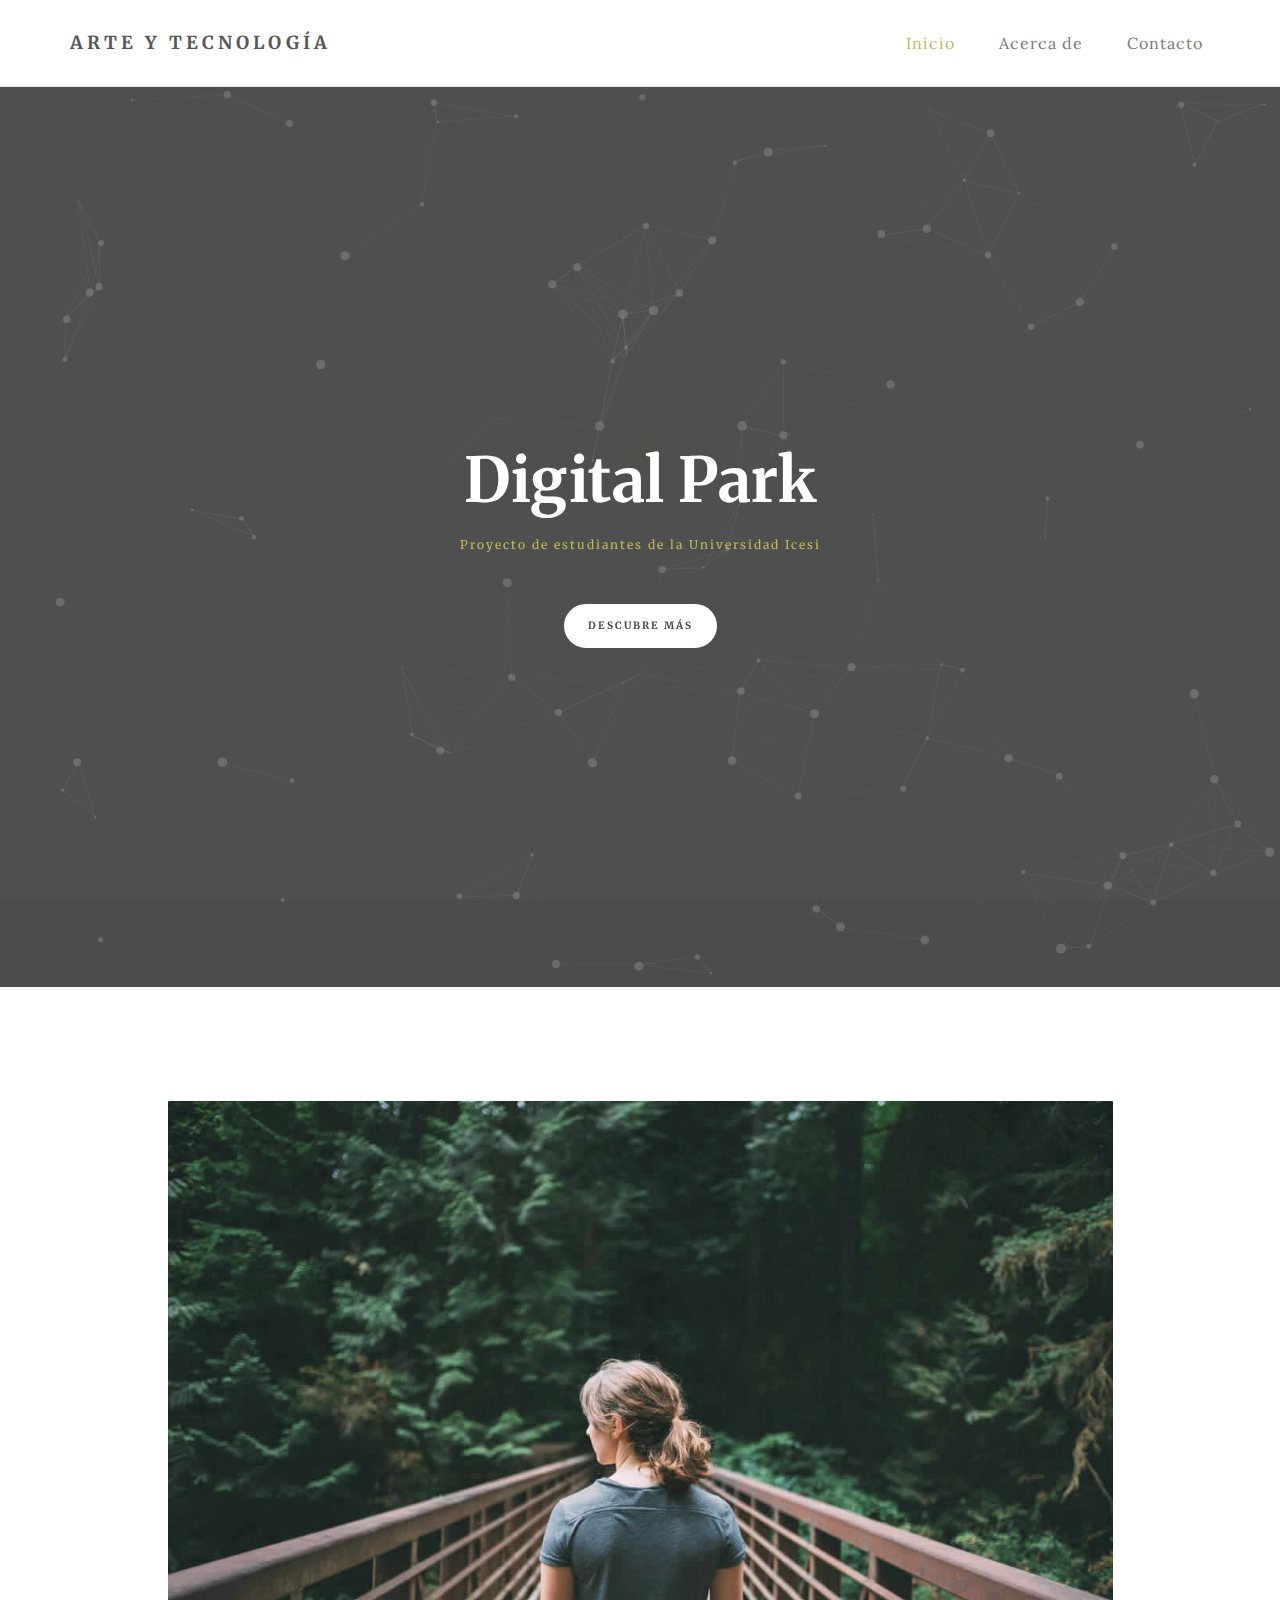
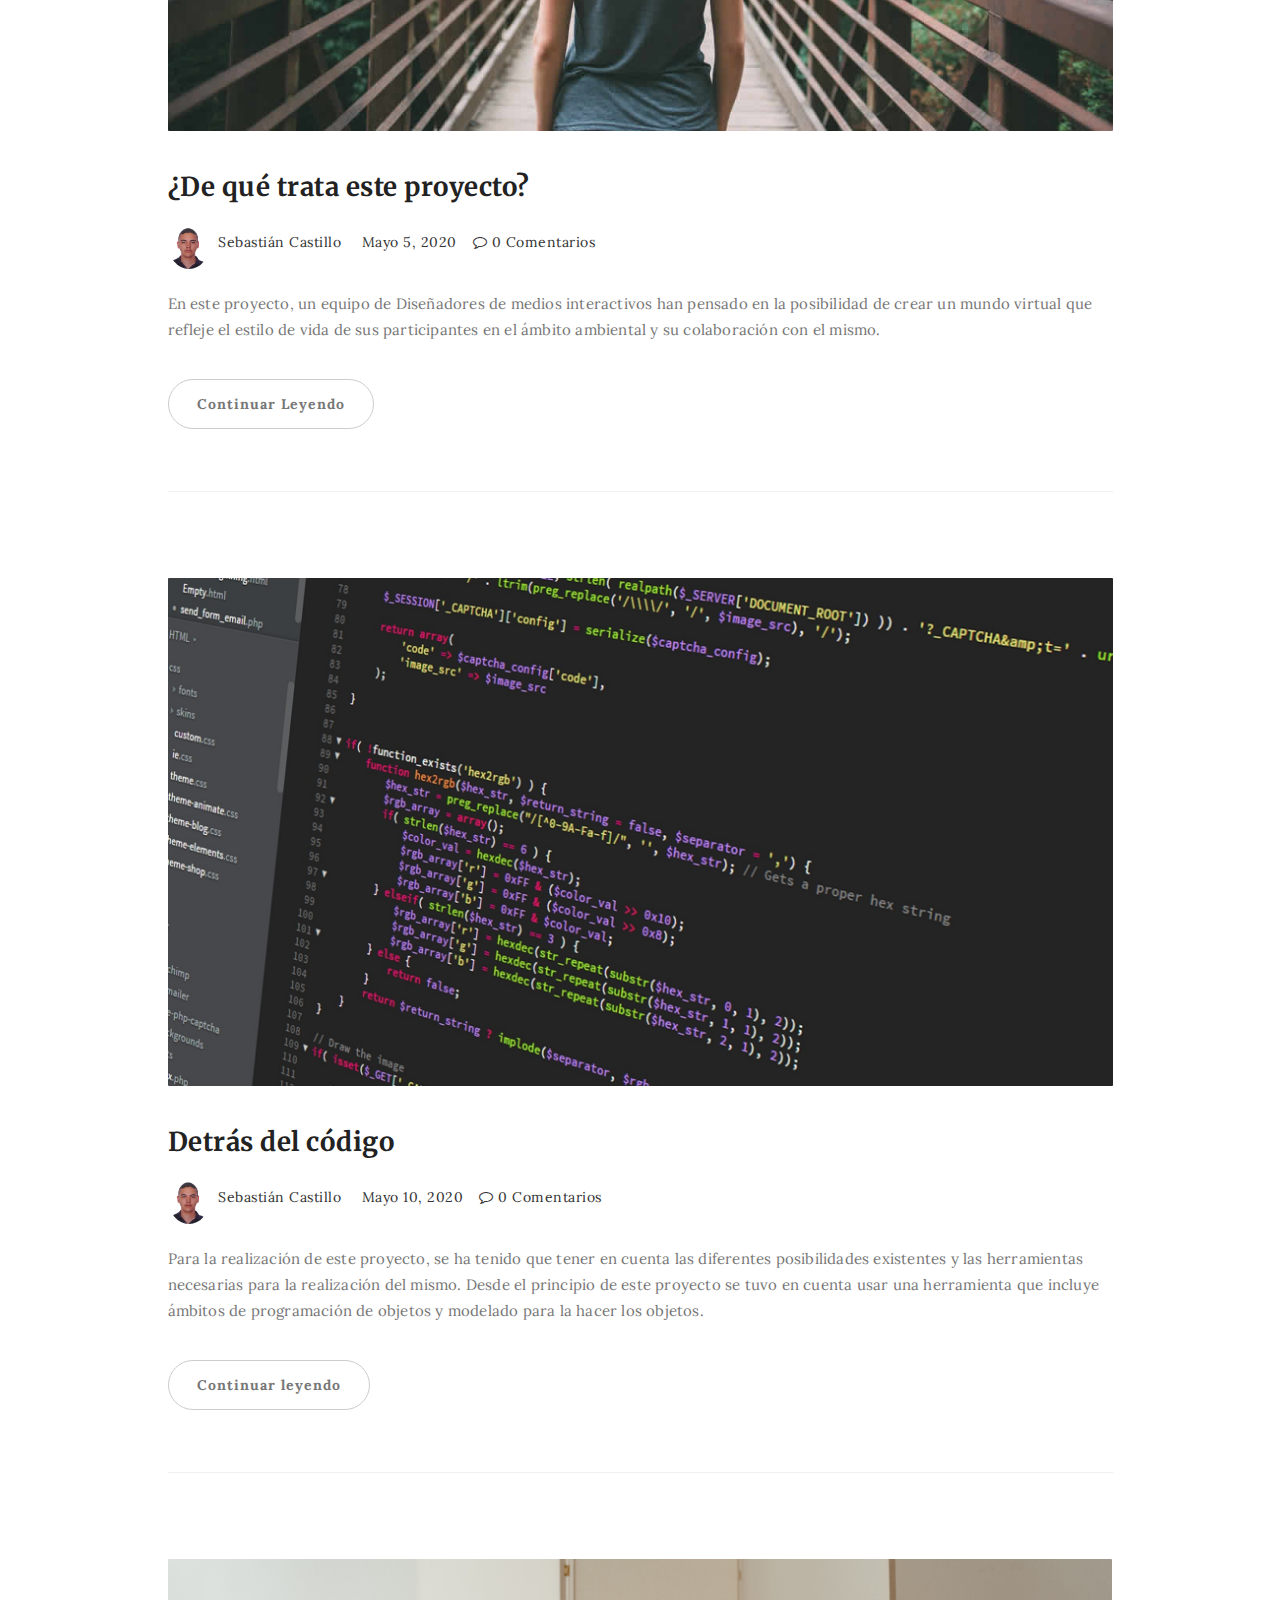
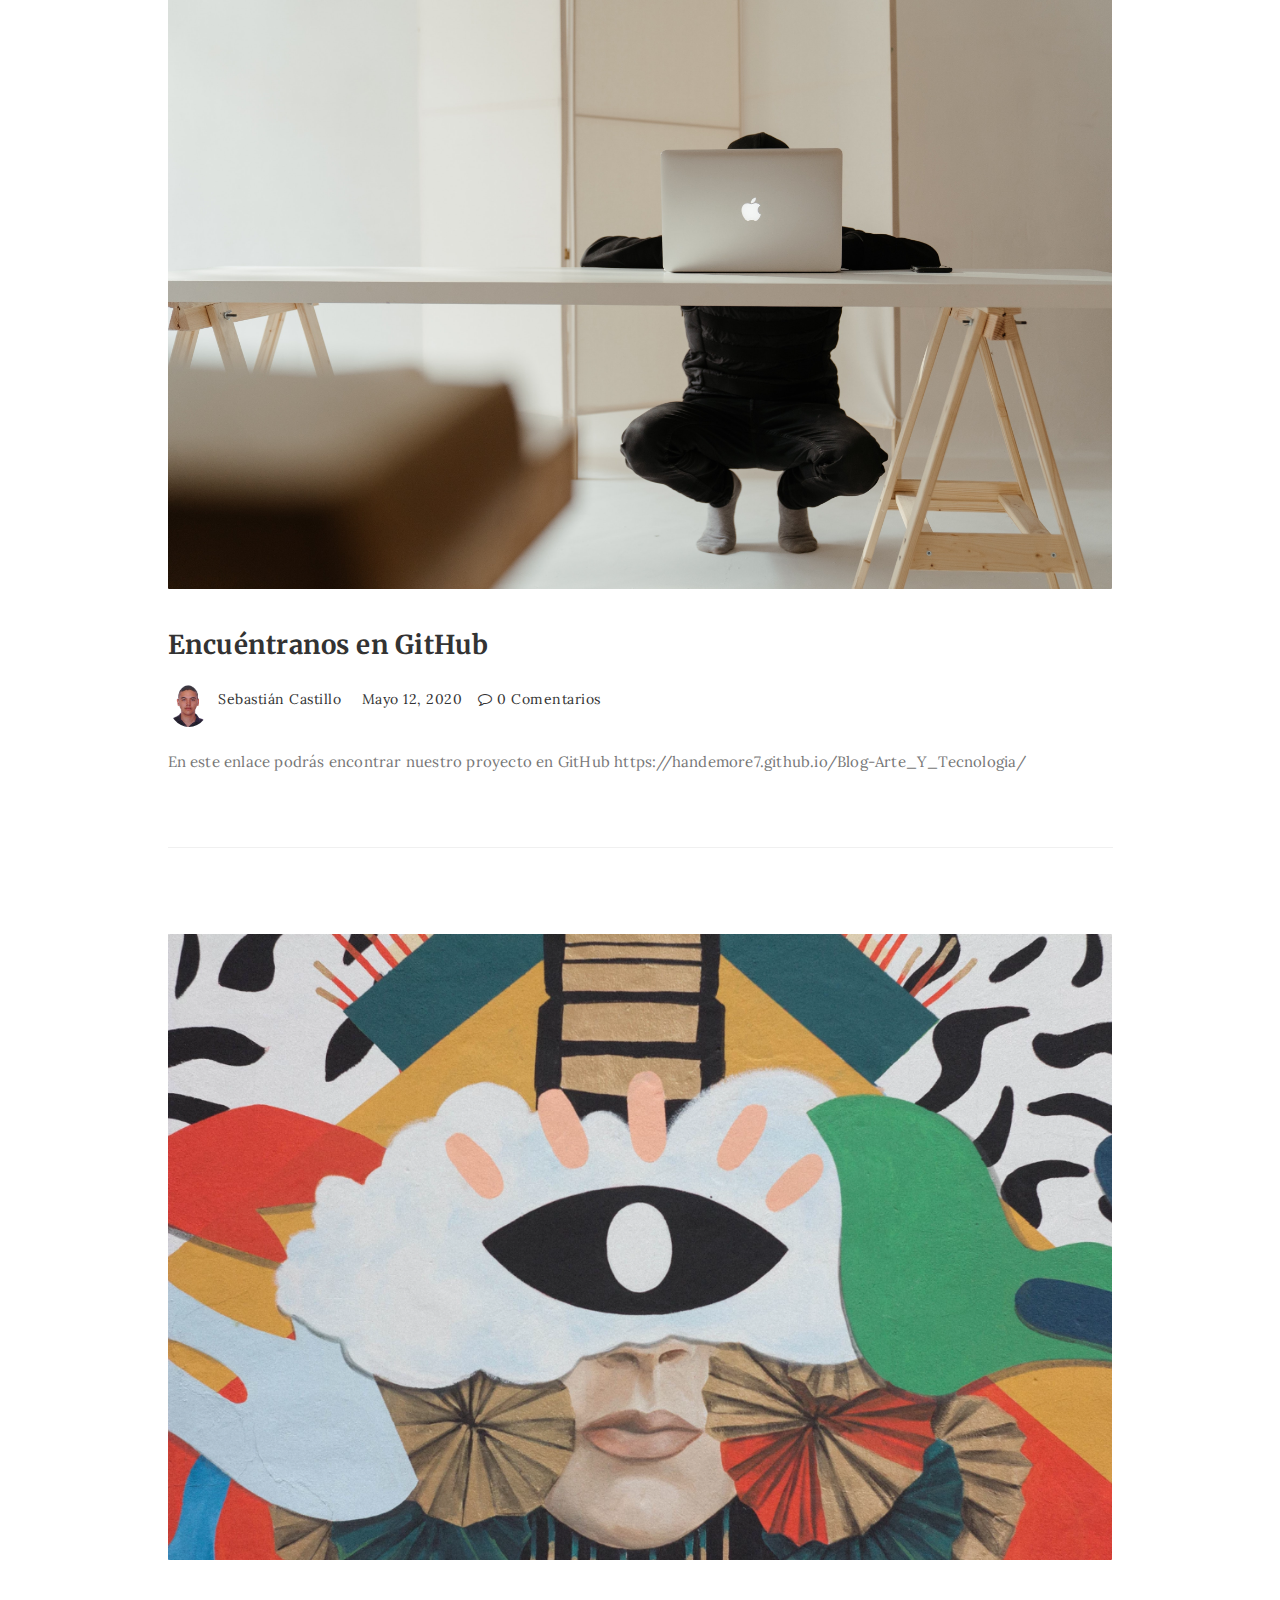
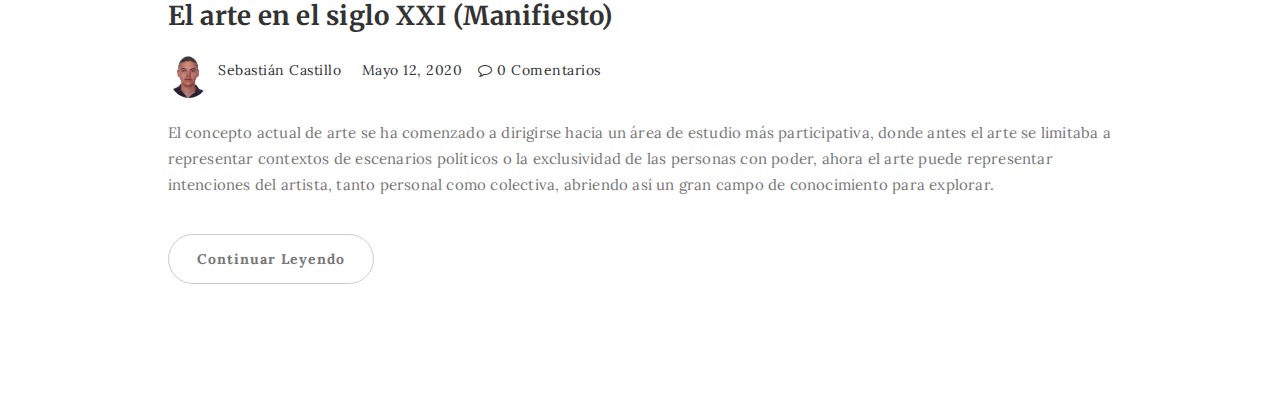
==== index.html @ d1e2b477 "blog" ====
<!DOCTYPE html>
<html lang="en">
<head>

<meta charset="UTF-8">
<meta http-equiv="X-UA-Compatible" content="IE=Edge">
<meta name="description" content="">
<meta name="keywords" content="">
<meta name="author" content="">
<meta name="viewport" content="width=device-width, initial-scale=1, maximum-scale=1">

<title>Arte y Tecnología</title>

<link rel="stylesheet" href="css/bootstrap.min.css">
<link rel="stylesheet" href="css/font-awesome.min.css">

<!-- Main css -->
<link rel="stylesheet" href="css/style.css">
<link href="https://fonts.googleapis.com/css?family=Lora|Merriweather:300,400" rel="stylesheet">

</head>
<body>

<!-- PRE LOADER -->

<div class="preloader">
     <div class="sk-spinner sk-spinner-wordpress">
          <span class="sk-inner-circle"></span>
     </div>
</div>

<!-- Navigation section  -->

<div class="navbar navbar-default navbar-static-top" role="navigation">
     <div class="container">

          <div class="navbar-header">
               <button class="navbar-toggle" data-toggle="collapse" data-target=".navbar-collapse">
                    <span class="icon icon-bar"></span>
                    <span class="icon icon-bar"></span>
                    <span class="icon icon-bar"></span>
               </button>
               <a href="index.html" class="navbar-brand">Arte y Tecnología</a>
          </div>
          <div class="collapse navbar-collapse">
               <ul class="nav navbar-nav navbar-right">
                    <li class="active"><a href="index.html">Inicio</a></li>
                    <li><a href="#">Acerca de</a></li>
                    <li><a href="#">Contacto</a></li>
               </ul>
          </div>

  </div>
</div>

<!-- Home Section -->

<section id="home" class="main-home parallax-section">
     <div class="overlay"></div>
     <div id="particles-js"></div>
     <div class="container">
          <div class="row">

               <div class="col-md-12 col-sm-12">
                    <h1>Digital Park</h1>
                    <h4>Proyecto de estudiantes de la Universidad Icesi</h4>
                    <a href="/single-post3.html" class="smoothScroll btn btn-default">Descubre más</a>
               </div>

          </div>
     </div>
</section>

<!-- Blog Section -->

<section id="blog">
     <div class="container">
          <div class="row">

               <div class="col-md-offset-1 col-md-10 col-sm-12">
                    <div class="blog-post-thumb">
                         <div class="blog-post-image">
                              <a href="single-post.html">
                                   <img src="images/blog-image1.jpg" class="img-responsive" alt="Blog Image">
                              </a>
                         </div>
                         <div class="blog-post-title">
                              <h3><a href="single-post.html">¿De qué trata este proyecto?</a></h3>
                         </div>
                         <div class="blog-post-format">
                              <span><a href="#"><img src="images/author-3.png" class="img-responsive img-circle"> Sebastián Castillo</a></span>
                              <span><i class="fa fa-date"></i> Mayo 5, 2020</span>
                              <span><a href="#"><i class="fa fa-comment-o"></i> 0 Comentarios</a></span>
                         </div>
                         <div class="blog-post-des">
                              <p>En este proyecto, un equipo de Diseñadores de medios interactivos han pensado en la posibilidad de crear un mundo virtual que refleje el estilo de vida de sus participantes en el ámbito ambiental y su colaboración con el mismo.</p>
                              <a href="single-post3.html" class="btn btn-default">Continuar Leyendo</a>
                         </div>
                    </div>

                    <div class="blog-post-thumb">
                         <div class="blog-post-image">
                              <a href="single-post.html">
                                   <img src="images/coding.jpg" class="img-responsive" alt="Blog Image">
                              </a>
                         </div>
                         <div class="blog-post-title">
                              <h3><a href="single-post2.html">Detrás del código</a></h3>
                         </div>
                         <div class="blog-post-format">
                              <span><a href="#"><img src="images/author-3.png" class="img-responsive img-circle"> Sebastián Castillo</a></span>
                              <span><i class="fa fa-date"></i> Mayo 10, 2020</span>
                              <span><a href="#"><i class="fa fa-comment-o"></i> 0 Comentarios</a></span>
                         </div>
                         <div class="blog-post-des">
                              <p>Para la realización de este proyecto, se ha tenido que tener en cuenta las diferentes posibilidades existentes y las herramientas necesarias para la realización del mismo. Desde el principio de este proyecto se tuvo en cuenta usar una herramienta que incluye ámbitos de programación de objetos y modelado para la hacer los objetos.</p>
                              <a href="single-post2.html" class="btn btn-default">Continuar leyendo</a>
                         </div>
                    </div>

                    <div class="blog-post-thumb">
                         <div class="blog-post-image">
                                   <img src="images/laptop.jpg" class="img-responsive" alt="Blog Image">
                         </div>
                         <div class="blog-post-title">
                              <h3>Encuéntranos en GitHub</h3>
                         </div>
                         <div class="blog-post-format">
                              <span><a href="#"><img src="images/author-3.png" class="img-responsive img-circle"> Sebastián Castillo</a></span>
                              <span><i class="fa fa-date"></i> Mayo 12, 2020</span>
                              <span><a href="#"><i class="fa fa-comment-o"></i> 0 Comentarios</a></span>
                         </div>
                         <div class="blog-post-des">
                              <p>En este enlace podrás encontrar nuestro proyecto en GitHub https://handemore7.github.io/Blog-Arte_Y_Tecnologia/</p>
                         </div>
                    </div>

                    <div class="blog-post-thumb">
                         <div class="blog-post-image">
                                   <img src="images/blogimg.png" class="img-responsive" alt="Blog Image">
                         </div>
                         <div class="blog-post-title">
                              <h3>El arte en el siglo XXI (Manifiesto)</h3>
                         </div>
                         <div class="blog-post-format">
                              <span><a href="#"><img src="images/author-3.png" class="img-responsive img-circle"> Sebastián Castillo</a></span>
                              <span><i class="fa fa-date"></i> Mayo 12, 2020</span>
                              <span><a href="#"><i class="fa fa-comment-o"></i> 0 Comentarios</a></span>
                         </div>
                         <div class="blog-post-des">
                              <p>El concepto actual de arte se ha comenzado a dirigirse hacia un área de estudio más participativa, donde antes el arte se limitaba a representar contextos de escenarios políticos o la exclusividad de las personas con poder, ahora el arte puede representar intenciones del artista, tanto personal como colectiva, abriendo así un gran campo de conocimiento para explorar.</p>
                              <a href="single-post3.html" class="btn btn-default">Continuar Leyendo</a>
                         </div>
                    </div>
               </div>

          </div>
     </div>
</section>

<!-- Footer Section -->

<!-- Back top -->
<a href="#back-top" class="go-top"><i class="fa fa-angle-up"></i></a>

<!-- SCRIPTS -->

<script src="js/jquery.js"></script>
<script src="js/bootstrap.min.js"></script>
<script src="js/particles.min.js"></script>
<script src="js/app.js"></script>
<script src="js/jquery.parallax.js"></script>
<script src="js/smoothscroll.js"></script>
<script src="js/custom.js"></script>

</body>
</html>
---- css/style.css ----
/*

Template 2085 Neuron

http://www.tooplate.com/view/2085-neuron

*/

body {
		background: #ffffff;
    font-family: 'Lora', serif;
    font-style: normal;
		font-weight: 300;
    overflow-x: hidden;
}


/*---------------------------------------
    Typorgraphy              
-----------------------------------------*/

h1,h2,h3,h4,h5,h6 {
  font-family: 'Merriweather', serif;
  font-style: normal;
  font-weight: bold;
  letter-spacing: 0.5px;
}

h1 {
    font-size: 62px;
    padding-bottom: 14px;
    margin-bottom: 0px;
}

h2 {
  font-size: 32px;
}

h2,h3 {
  padding-bottom: 6px;
}

h3 {
  font-size: 26px;
}

h4 {
  color: #666;
  font-size: 12px;
  font-weight: normal;
  letter-spacing: 2px;
}

p {
    color: #777;
    font-size: 15px;
    font-weight: 300;
    line-height: 26px;
    letter-spacing: 0.2px;
}

.btn-success:focus {
  background-color: #000;
  border-color: transparent;
}


/*---------------------------------------
    General               
-----------------------------------------*/

html{
  -webkit-font-smoothing: antialiased;
}

a {
  color: #4d638c;
  -webkit-transition: 0.5s;
  -o-transition: 0.5s;
  transition: 0.5s;
  text-decoration: none !important;
}
a:hover, a:active, a:focus {
  color: #4d638c;
  outline: none;
}

* {
  -webkit-box-sizing: border-box;
  -moz-box-sizing: border-box;
  box-sizing: border-box;
}

*:before,
*:after {
  -webkit-box-sizing: border-box;
  -moz-box-sizing: border-box;
  box-sizing: border-box;
}

#about, 
#gallery,
#contact,
#blog, 
#blog-single-post {
  padding-top: 60px;
  padding-bottom: 80px;
}

.main-about,
.main-single-post,
.main-gallery,
.main-contact {
  height: 65vh;
}

.overlay {
  background: rgba(0,0,0,0.7 );
  width: 100%;
  height: 100vh;
  position: absolute;
  top: 0;
  left: 0;
  right: 0;
  bottom: 0;
}

.parallax-section {
  background-attachment: fixed !important;
  background-size: cover !important;
  overflow: hidden;
}


/*---------------------------------------
    Preloader section              
-----------------------------------------*/

.preloader {
  position: fixed;
  top: 0;
  left: 0;
  width: 100%;
  height: 100%;
  z-index: 99999;
  display: flex;
  flex-flow: row nowrap;
  justify-content: center;
  align-items: center;
  background: none repeat scroll 0 0 #ffffff;
}

.sk-spinner-wordpress.sk-spinner {
  background-color: #bfba55;
  width: 40px;
  height: 40px;
  border-radius: 40px;
  position: relative;
  -webkit-animation: sk-innerCircle 1s linear infinite;
  animation: sk-innerCircle 1s linear infinite; 
}

.sk-spinner-wordpress .sk-inner-circle {
  display: block;
  background-color: #ffffff;
  width: 16px;
  height: 16px;
  position: absolute;
  border-radius: 8px;
  top: 5px;
  left: 5px; 
}

@-webkit-keyframes sk-innerCircle {
  0% {
    -webkit-transform: rotate(0);
            transform: rotate(0); }

  100% {
    -webkit-transform: rotate(360deg);
            transform: rotate(360deg); } }

@keyframes sk-innerCircle {
  0% {
    -webkit-transform: rotate(0);
            transform: rotate(0); }

  100% {
    -webkit-transform: rotate(360deg);
            transform: rotate(360deg); } }



/*---------------------------------------
    Main Navigation             
-----------------------------------------*/

.navbar-default {
    background: #ffffff;
    margin: 0 !important;
    padding: 18px 0;
}

.navbar-default .navbar-brand {
  color: #555;
  font-family: 'Merriweather', serif;
  font-weight: bold;
  text-transform: uppercase;
  letter-spacing: 4px;
  margin: 0;
}

.navbar-default .navbar-nav li a {
    color: #777;
    font-size: 16px;
    letter-spacing: 1px;
    -webkit-transition: all 0.4s ease-in-out;
    transition: all 0.4s ease-in-out;
    padding-right: 22px;
    padding-left: 22px;
}

.navbar-default .navbar-nav > li a:hover {
    color: #bfba55 !important;
}

.navbar-default .navbar-nav > li > a:hover,
.navbar-default .navbar-nav > li > a:focus {
    color: #606066;
    background-color: transparent;
}

.navbar-default .navbar-nav li a:hover,
 .navbar-default .navbar-nav .active > a {
    color: #bfba55;
  }

.navbar-default .navbar-nav > .active > a,
.navbar-default .navbar-nav > .active > a:hover,
.navbar-default .navbar-nav > .active > a:focus {
    color: #bfba55;
    background-color: transparent;
}

.navbar-default .navbar-toggle {
     border: none;
     padding-top: 10px;
  }

.navbar-default .navbar-toggle .icon-bar {
    background: #bfba55;
    border-color: transparent;
  }

.navbar-default .navbar-toggle:hover,
.navbar-default .navbar-toggle:focus { 
  background-color: transparent;
}



/*---------------------------------------
    Home section              
-----------------------------------------*/

#home {
    background-size: cover;
    background-position: center center;
    color: #ffffff;
    display: -webkit-box;
    display: -webkit-flex;
     display: -ms-flexbox;
    display: flex;
    -webkit-box-align: center;
    -webkit-align-items: center;
    -ms-flex-align: center;
     align-items: center;
    position: relative;
    text-align: center;
}

.main-home {
  background: url('../images/home-bg.jpg') no-repeat;
  height: 100vh;
}

.main-about {
  background: url('../images/about-bg.jpg') no-repeat;
}

.main-single-post {
  background: url('../images/blogimg.png') no-repeat;
}

.main-gallery {
  background: url('../images/gallery-bg.jpg') no-repeat;
}

.main-contact {
  background: url('../images/contact-bg.jpg') no-repeat;
}

#particles-js {
  position: absolute;
  width: 100%;
  height: 100vh;
  top: 0;
  left: 0;
}

#home h4 {
  color: #bfba55;
}

#home .btn {
  background: #ffffff;
  border: 2px solid #ffffff;
  border-radius: 100px;
  color: #444;
  font-family: 'Merriweather', serif;
  font-size: 10px;
  font-weight: bold;
  letter-spacing: 2px;
  text-transform: uppercase;
  padding: 13px 22px;
  margin-top: 42px;
  transition: all 0.4s ease-in-out;
}

#home .btn:hover {
  background: transparent;
  border-color: #ffffff;
  color: #ffffff;
}



/*---------------------------------------
   About section              
-----------------------------------------*/

#about .col-md-6 {
  padding-top: 22px;
  padding-bottom: 32px;
}

#about .col-md-6 img {
  padding: 22px 0px 22px 22px;
}

#about .col-md-4 {
  padding-bottom: 32px;
}

#about .col-md-4 img {
  padding-top: 12px;
}



/*---------------------------------------
   Gallery section              
-----------------------------------------*/

#gallery span {
  display: block;
  padding-bottom: 32px;
}

#gallery .col-md-6 {
  padding-left: 0px;
  padding-right: 0px;
}

#gallery .gallery-thumb {
  background-color: #ffffff;
  box-shadow: 0px 1px 2px 0px rgba(90, 91, 95, 0.15);
  cursor: pointer;
  display: block;
  position: relative;
  top: 0px;
  transition: all 0.4s ease-in-out;
}

#gallery .gallery-thumb:hover {
  box-shadow: 0px 16px 22px 0px rgba(90, 91, 95, 0.3);
  top: -5px;
}

#gallery .gallery-thumb img {
  width: 100%;
}

#gallery .col-md-12 p {
  padding-top: 22px;
  text-align: center;
}



/*---------------------------------------
   Contact section              
-----------------------------------------*/

#contact .col-md-4 {
  padding-left: 0px;
}

#contact .col-md-12 {
  padding-left: 0;
}

#contact form {
  padding-top: 32px;
}

#contact .form-control {
  border: 2px solid #f0f0f0;
  box-shadow: none;
  margin-top: 10px;
  margin-bottom: 10px;
  transition: all 0.4s ease-in-out;
}

#contact .form-control:hover {
  border-color: #555;
}

#contact input {
  height: 50px;
}

#contact input[type="submit"] {
  background: #bfba55;
  border-radius: 100px;
  border: none;
  color: #ffffff;
  font-weight: bold;
  transition: all 0.4s ease-in-out;
}

#contact input[type="submit"]:hover {
  background: #333;
}



/*---------------------------------------
   Blog section              
-----------------------------------------*/

.blog-post-thumb {
  border-bottom: 1px solid #f0f0f0;
  padding-top: 32px;
  padding-bottom: 62px;
  margin-bottom: 32px;
}

.blog-post-thumb:last-child {
  border-bottom: 0px;
  padding-bottom: 32px;
  margin-bottom: 0px;
}

.blog-post-image,
.blog-post-video {
  padding-top: 22px;
  padding-bottom: 22px;
  width: 100%;
}

#about img,
.blog-post-image img {
  border-radius: 1px;
}

.blog-post-title a {
  color: #222;
}

.blog-post-title a:hover {
  color: #bfba55;
}

.blog-post-format {
  padding-bottom: 22px;
}

.blog-post-format span {
  letter-spacing: 0.5px;
  padding-right: 12px;
}

.blog-post-format span a {
  color: #333;
}

.blog-post-format span img {
  display: inline-block;
  width: 42px;
  margin-right: 4px;
}

.blog-post-des blockquote {
  margin: 22px;
}

.blog-post-des .btn {
  border-radius: 100px;
  color: #777;
  font-weight: bold;
  letter-spacing: 1px;
  padding: 14px 28px;
  margin-top: 26px;
  transition: all 0.4s ease-in-out;
}

.blog-post-des .btn:hover {
  background: #bfba55;
  border-color: transparent;
  color: #ffffff;
}

.blog-author {
  border-top: 1px solid #f0f0f0;
  border-bottom: 1px solid #f0f0f0;
  padding-top: 32px;
  padding-bottom: 32px;
  margin-top: 42px;
  margin-bottom: 42px;
}

.blog-author .media img {
  display: inline-block;
  width: 90px;
  margin-right: 12px;
}

.blog-author .media a,
.blog-comment .media h3 {
  color: #444;
  font-size: 18px;
  letter-spacing: 1px;
}

.blog-comment {
  border-bottom: 1px solid #f0f0f0;
  padding-bottom: 32px;
  margin-bottom: 42px;
}

.blog-comment .media:nth-child(2) {
  padding-top: 22px;
}

.blog-comment .media img {
  width: 82px;
  margin-right: 12px;
}

.blog-comment .media h3 {
  display: inline-block;
  padding-right: 14px;
}


.blog-comment-form h3 {
  padding-bottom: 18px;
}

#about .col-md-6, #about .col-md-4,
.blog-comment-form .col-md-4 {
  padding-left: 0px;
}

.blog-comment-form .form-control {
  box-shadow: none;
  border: 2px solid #f0f0f0;
  margin-top: 10px;
  margin-bottom: 10px;
  transition: all 0.4s ease-in-out;
}

.blog-comment-form .form-control:hover {
  border-color: #555;
}

.blog-comment-form input {
  height: 45px;
}

.blog-comment-form input[type="submit"] {
  background: #bfba55;
  border-radius: 100px;
  border: none;
  color: #ffffff;
  font-weight: bold;
  transition: all 0.4s ease-in-out;
}

.blog-comment-form input[type="submit"]:hover {
  background: #333;
  border-color: transparent;
  color: #ffffff;
}



/*---------------------------------------
   Blog Single Post section              
-----------------------------------------*/

#blog-single-post .blog-single-post-image {
  padding-top: 22px;
}

#blog-single-post .blog-single-post-image .col-md-4 {
  padding-left: 0px;
  padding-right: 0px;
  padding-bottom: 22px;
}

#blog-single-post .blog-single-post-image img {
  border-radius: 1px;
  padding-right: 12px;
}

#blog-single-post .blog-post-des h3 {
  padding-top: 16px;
}



/*---------------------------------------
   Footer section              
-----------------------------------------*/

footer {
    background: #000;
    color: #ffffff;
    padding: 80px 0px;
    position: relative;
}

footer .col-md-4 .fa {
  color: #ffffff;
  padding-right: 8px;
}

footer hr {
  border-color: #121212;
  margin-top: 62px;
  margin-bottom: 42px;
}

footer .footer-copyright {
  padding-top: 12px;
}



/* Back top */
.go-top {
  background-color: #ffffff;
  box-shadow: 1px 1.732px 12px 0px rgba( 0, 0, 0, .14 ), 1px 1.732px 3px 0px rgba( 0, 0, 0, .12 );
  transition : all 1s ease;
  bottom: 2em;
  right: 2em;
  color: #333;
  font-size: 24px;
  display: none;
  position: fixed;
  text-decoration: none;
  width: 40px;
  height: 40px;
  line-height: 38px;
  text-align: center;
  border-radius: 100%;
}

.go-top:hover {
    background: #bfba55;
    color: #ffffff;
}



/*---------------------------------------
   Social icon             
-----------------------------------------*/

.social-icon {
    position: relative;
    padding: 0;
    margin: 0;
    text-align: center;
}

.social-icon li {
    display: inline-block;
    list-style: none;
}

.social-icon li a {
    border: 2px solid #292929;
    color: #292929;
    border-radius: 100px;
    cursor: pointer;
    font-size: 16px;
    text-decoration: none;
    transition: all 0.4s ease-in-out;
    width: 50px;
    height: 50px;
    line-height: 50px;
    text-align: center;
    vertical-align: middle;
    position: relative;
    margin: 22px 12px 10px 12px;
}

.social-icon li a:hover {
    border-color: #bfba55;
    color: #bfba55;
    transform: scale(1.1);
}



/*---------------------------------------
   Mobile Responsive         
-----------------------------------------*/

@media (max-width: 980px) {

  .main-about,
  .main-single-post,  
  .main-gallery,
  .main-contact {
    height: 35vh;
  }

}


@media (max-width: 768px) {

  h1 {
    font-size: 52px;
  }

  h2 {
    font-size: 26px;
  }

  #about .col-md-6 img {
    padding-left: 0px;
  }

  #blog-single-post .blog-single-post-image img {
    padding-bottom: 22px;
  }

  footer .col-md-4 {
    padding-top: 22px;
  }

}


@media (max-width: 650px) {

  h1 {
    font-size: 42px;
  }

  #about, #gallery,
  #contact,
  #blog, #blog-single-post {
    padding-top: 60px;
    padding-bottom: 60px;
  }

}
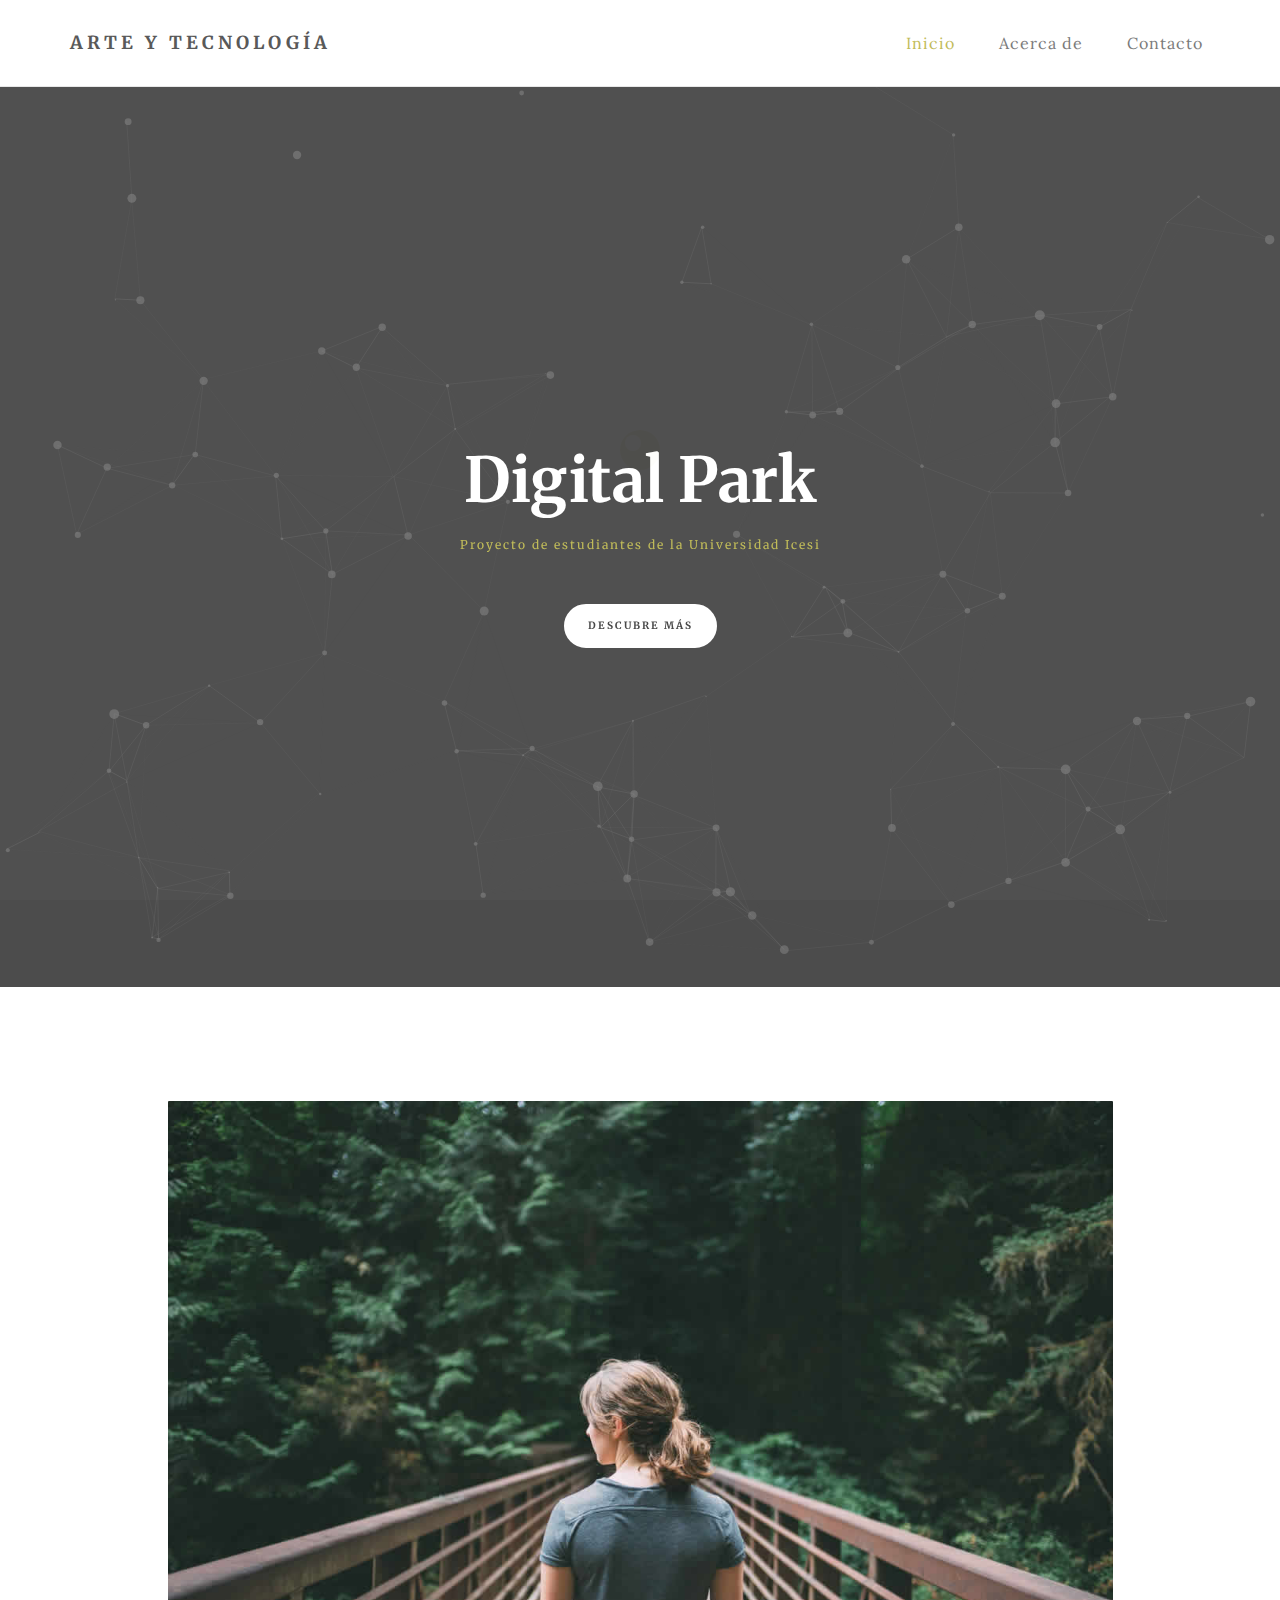
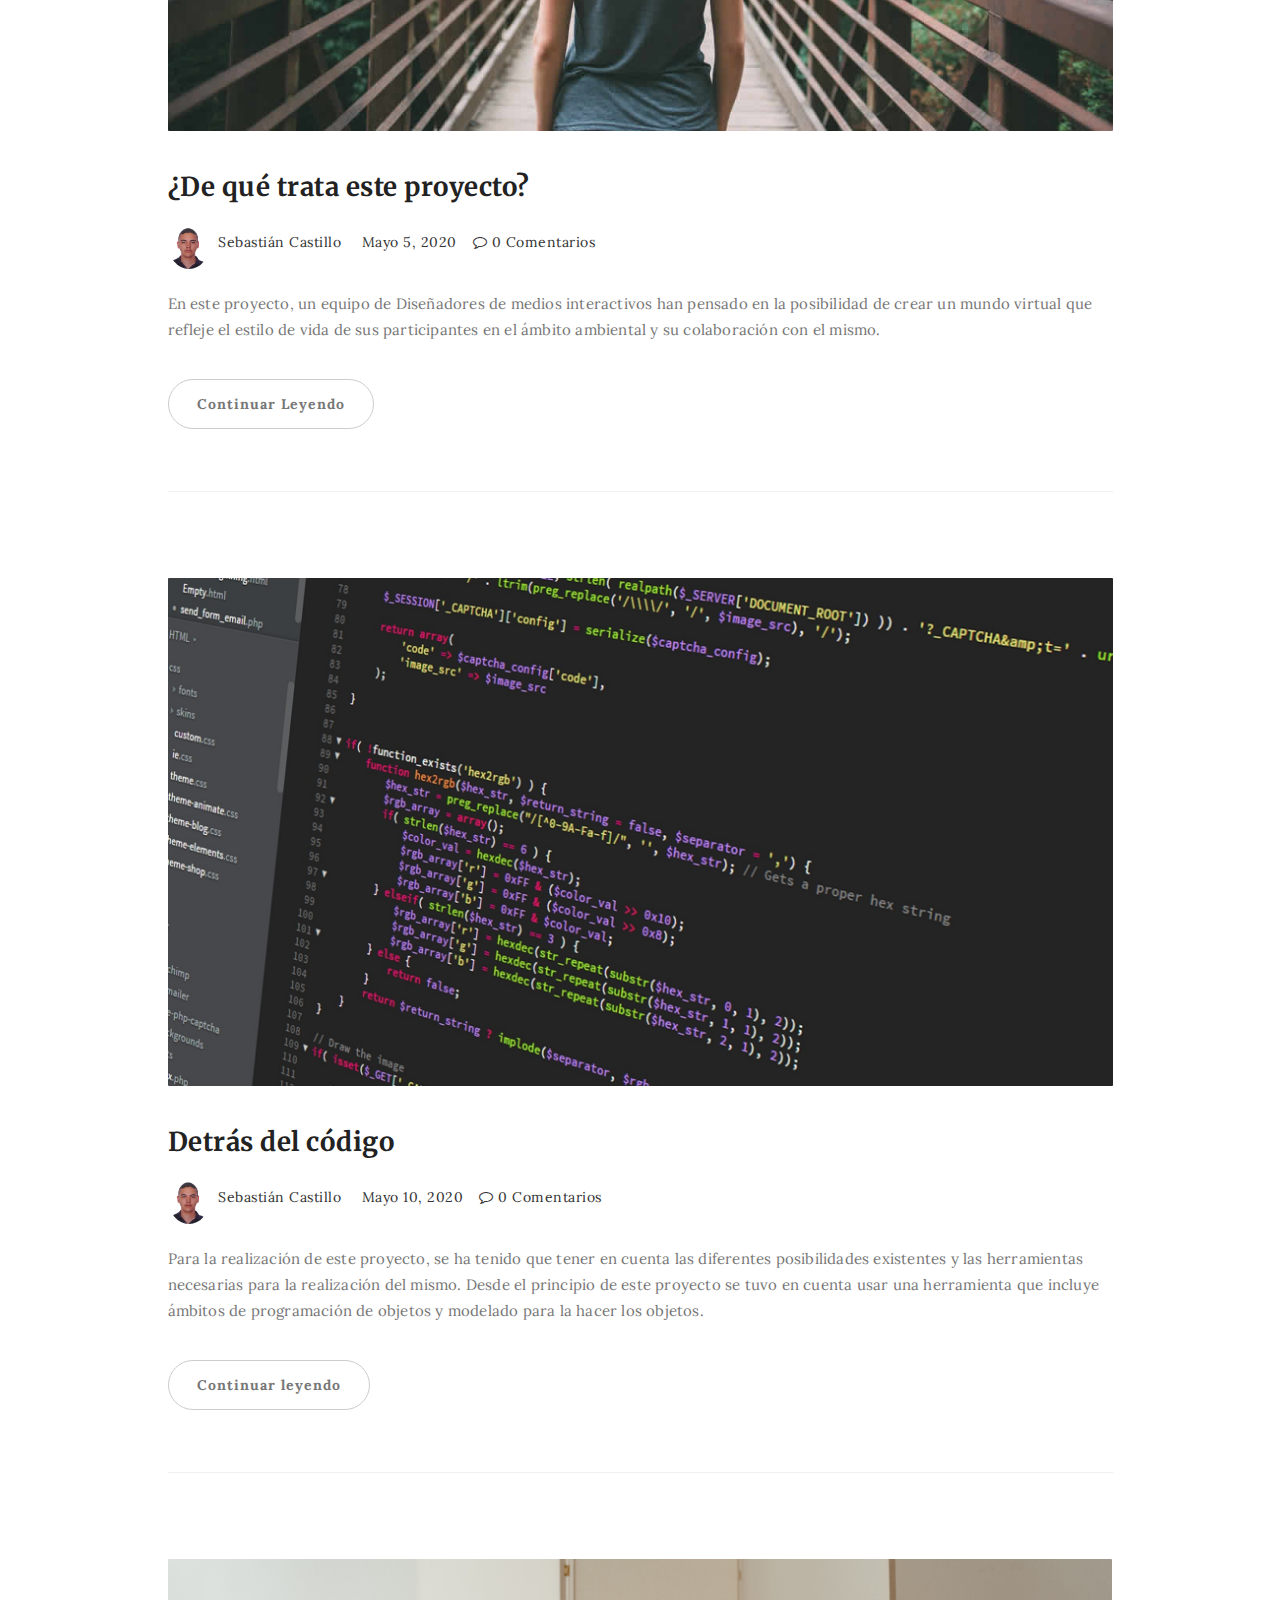
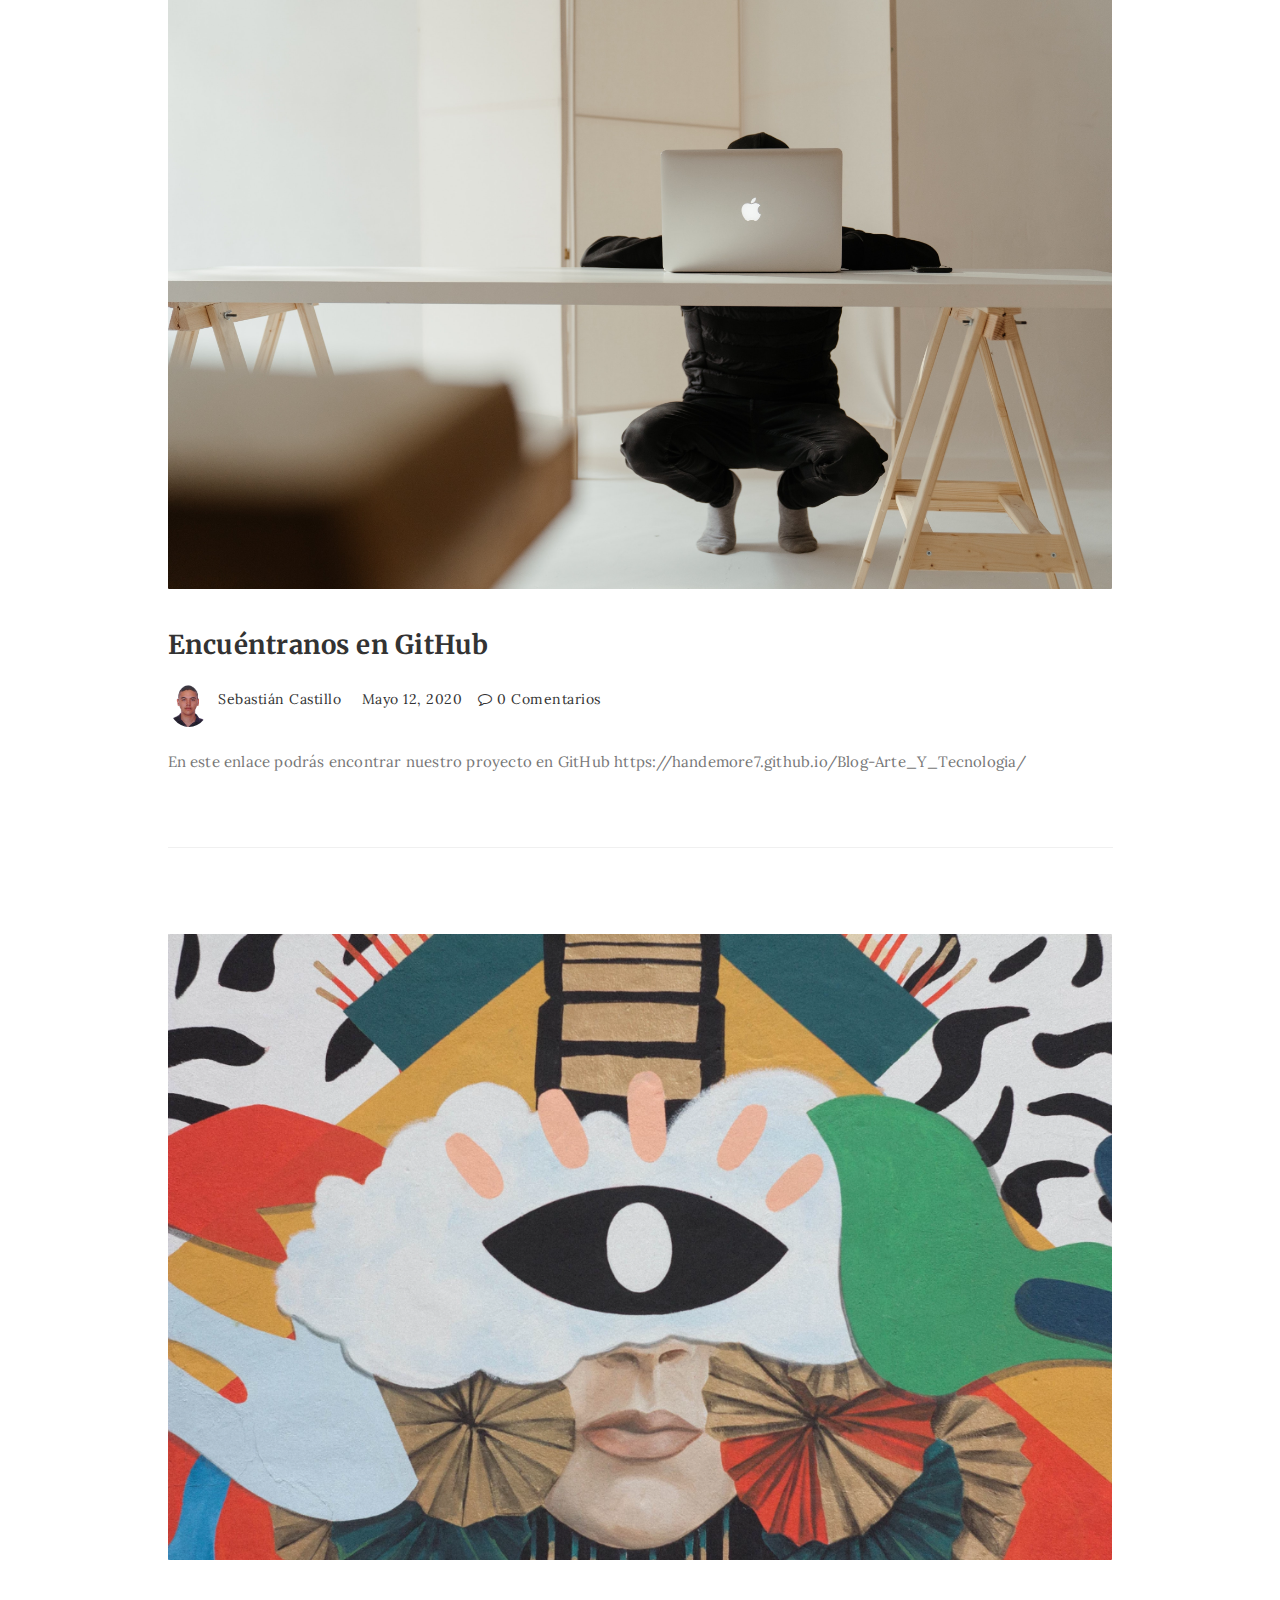
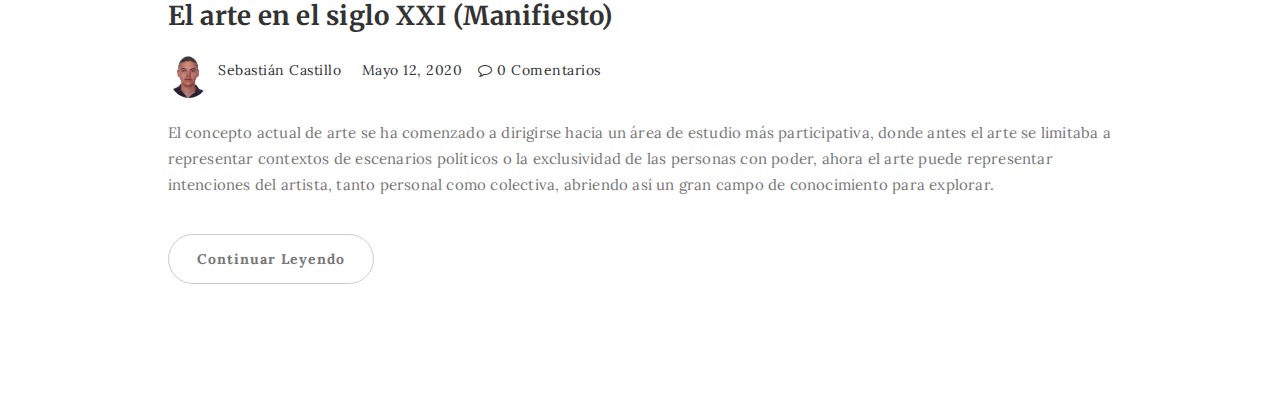
==== commit aa4afce2: "minnor changes" ====
--- a/index.html
+++ b/index.html
@@ -80,7 +80,7 @@
                <div class="col-md-offset-1 col-md-10 col-sm-12">
                     <div class="blog-post-thumb">
                          <div class="blog-post-image">
-                              <a href="single-post.html">
+                              <a href="single-post3.html">
                                    <img src="images/blog-image1.jpg" class="img-responsive" alt="Blog Image">
                               </a>
                          </div>
@@ -100,7 +100,7 @@
 
                     <div class="blog-post-thumb">
                          <div class="blog-post-image">
-                              <a href="single-post.html">
+                              <a href="single-post2.html">
                                    <img src="images/coding.jpg" class="img-responsive" alt="Blog Image">
                               </a>
                          </div>
@@ -137,7 +137,8 @@
 
                     <div class="blog-post-thumb">
                          <div class="blog-post-image">
-                                   <img src="images/blogimg.png" class="img-responsive" alt="Blog Image">
+                              <a href="single-post.html">
+                                   <img src="images/blogimg.png" class="img-responsive" alt="Blog Image"></a>
                          </div>
                          <div class="blog-post-title">
                               <h3>El arte en el siglo XXI (Manifiesto)</h3>
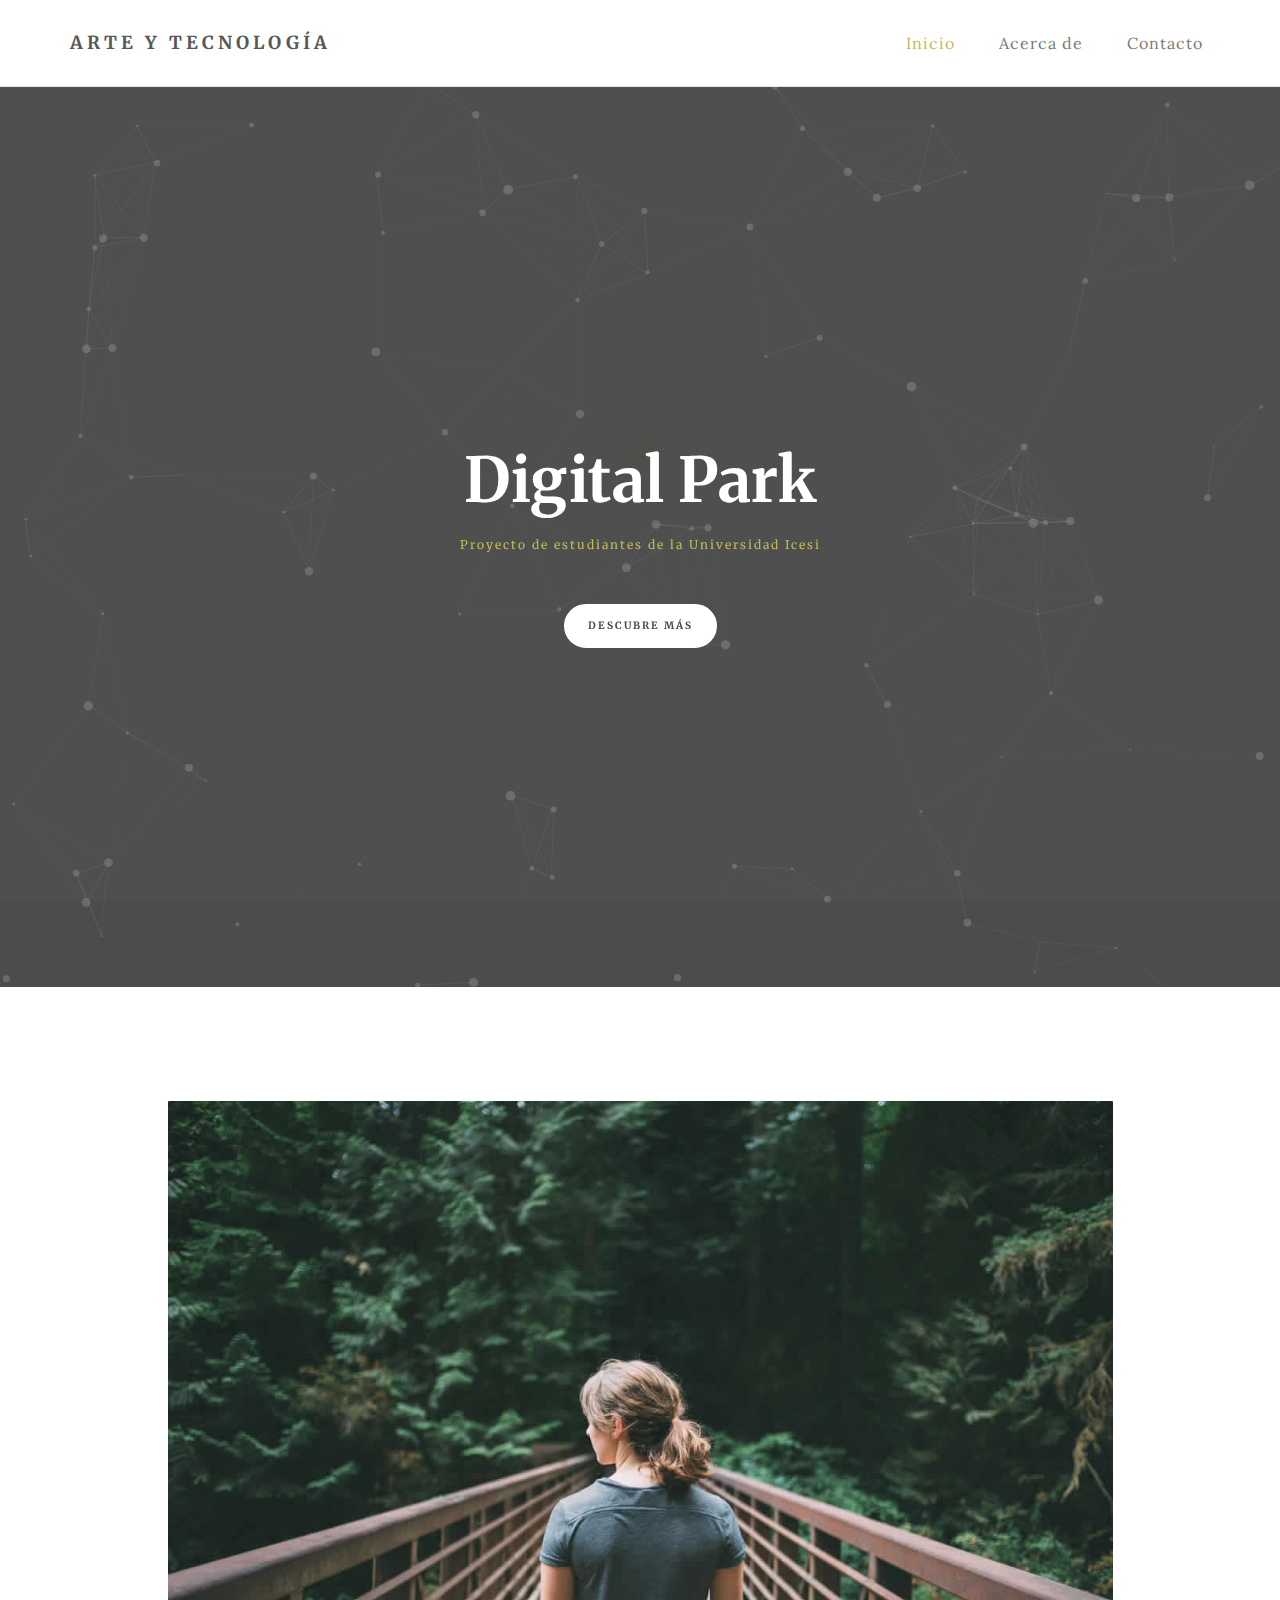
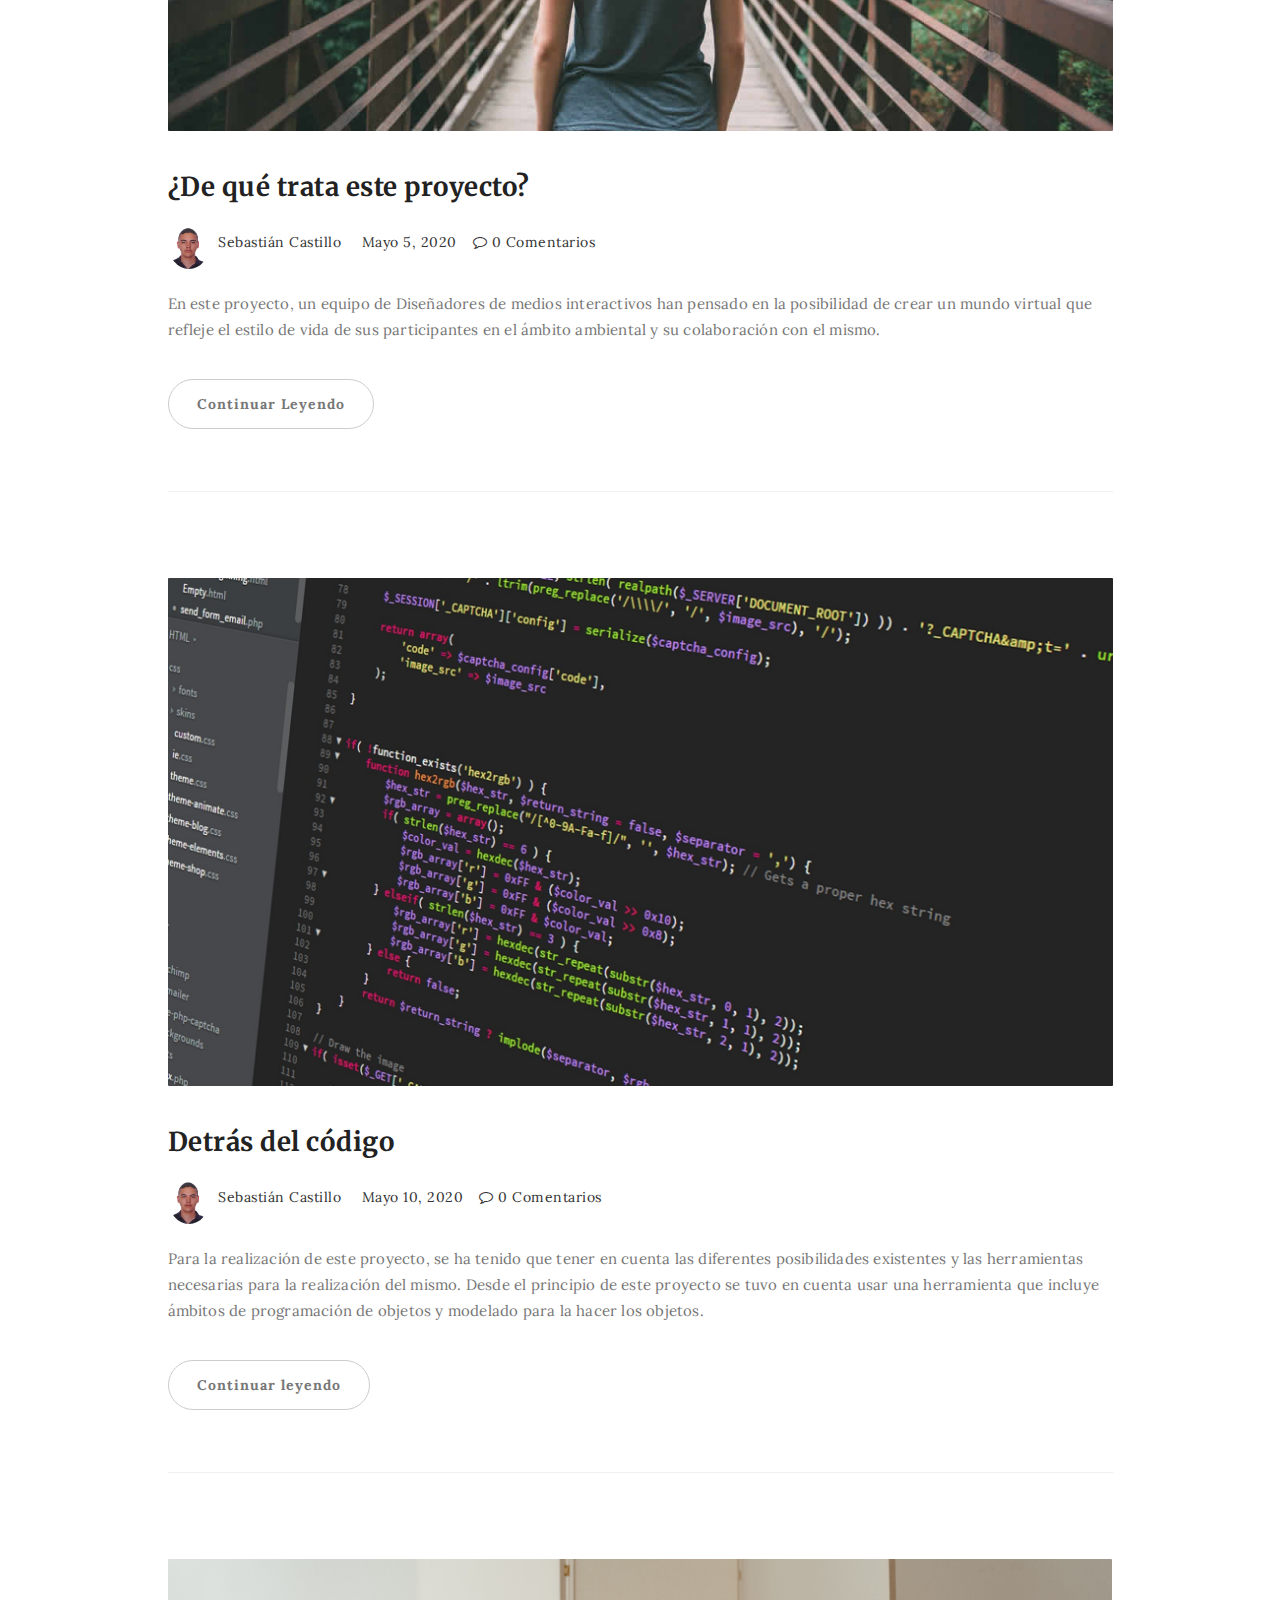
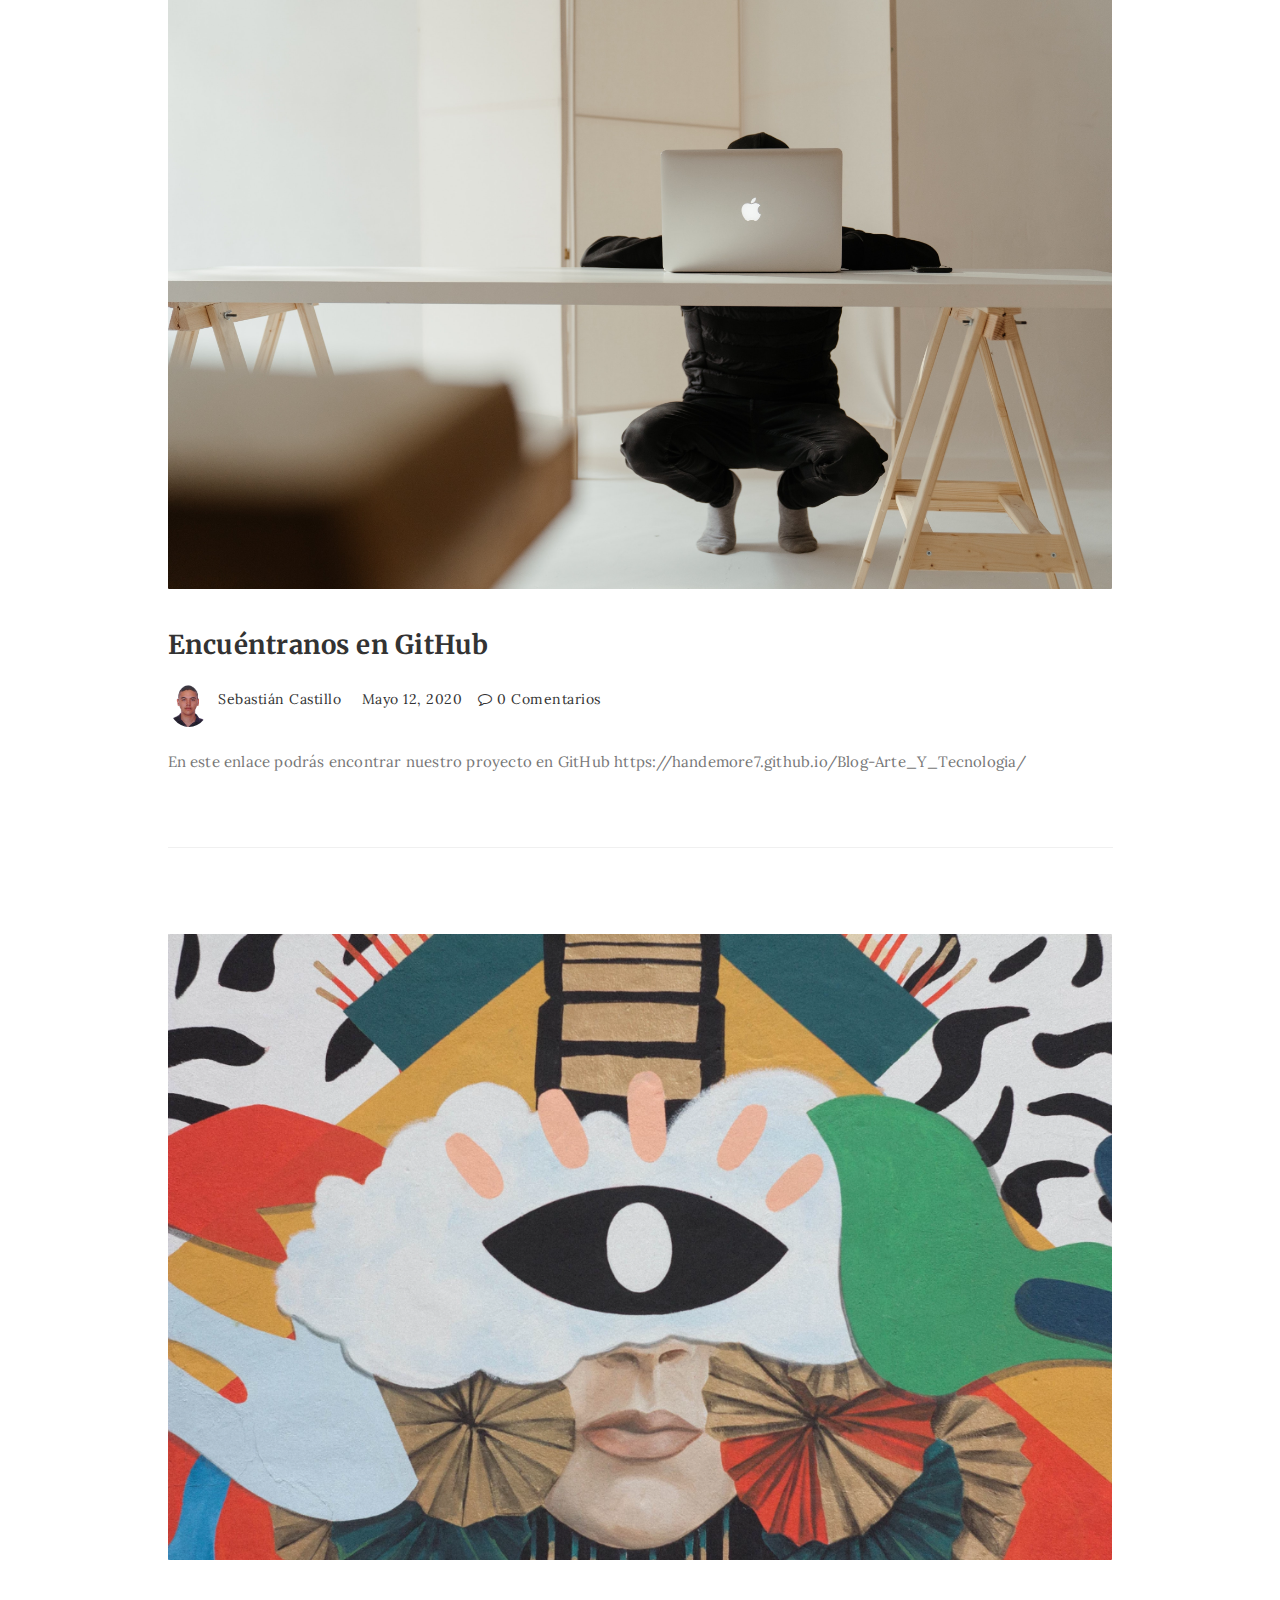
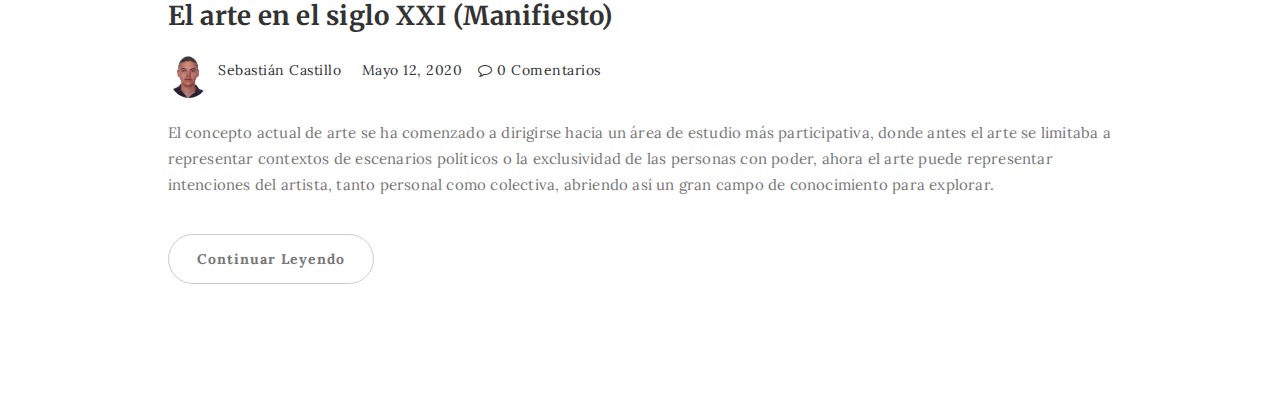
==== commit f57bacef: "url change" ====
--- a/index.html
+++ b/index.html
@@ -150,7 +150,7 @@
                          </div>
                          <div class="blog-post-des">
                               <p>El concepto actual de arte se ha comenzado a dirigirse hacia un área de estudio más participativa, donde antes el arte se limitaba a representar contextos de escenarios políticos o la exclusividad de las personas con poder, ahora el arte puede representar intenciones del artista, tanto personal como colectiva, abriendo así un gran campo de conocimiento para explorar.</p>
-                              <a href="single-post3.html" class="btn btn-default">Continuar Leyendo</a>
+                              <a href="single-post.html" class="btn btn-default">Continuar Leyendo</a>
                          </div>
                     </div>
                </div>
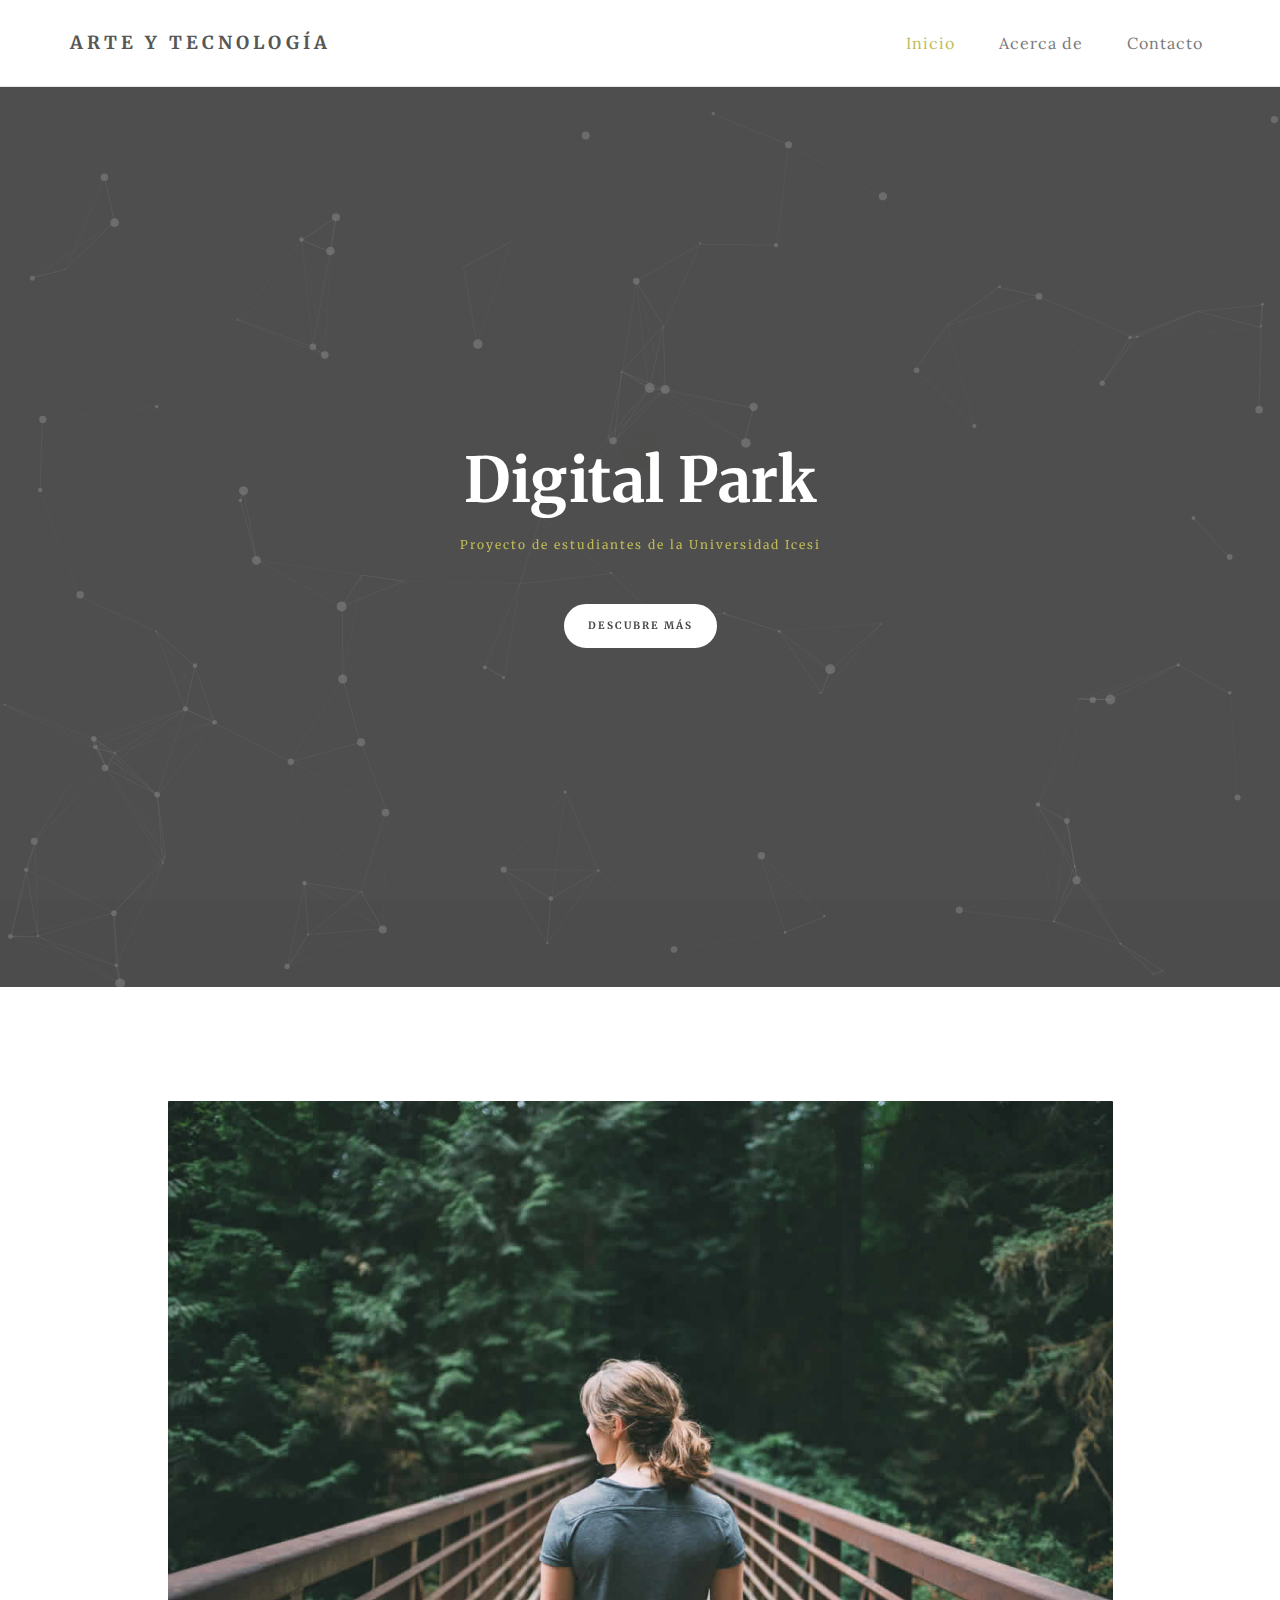
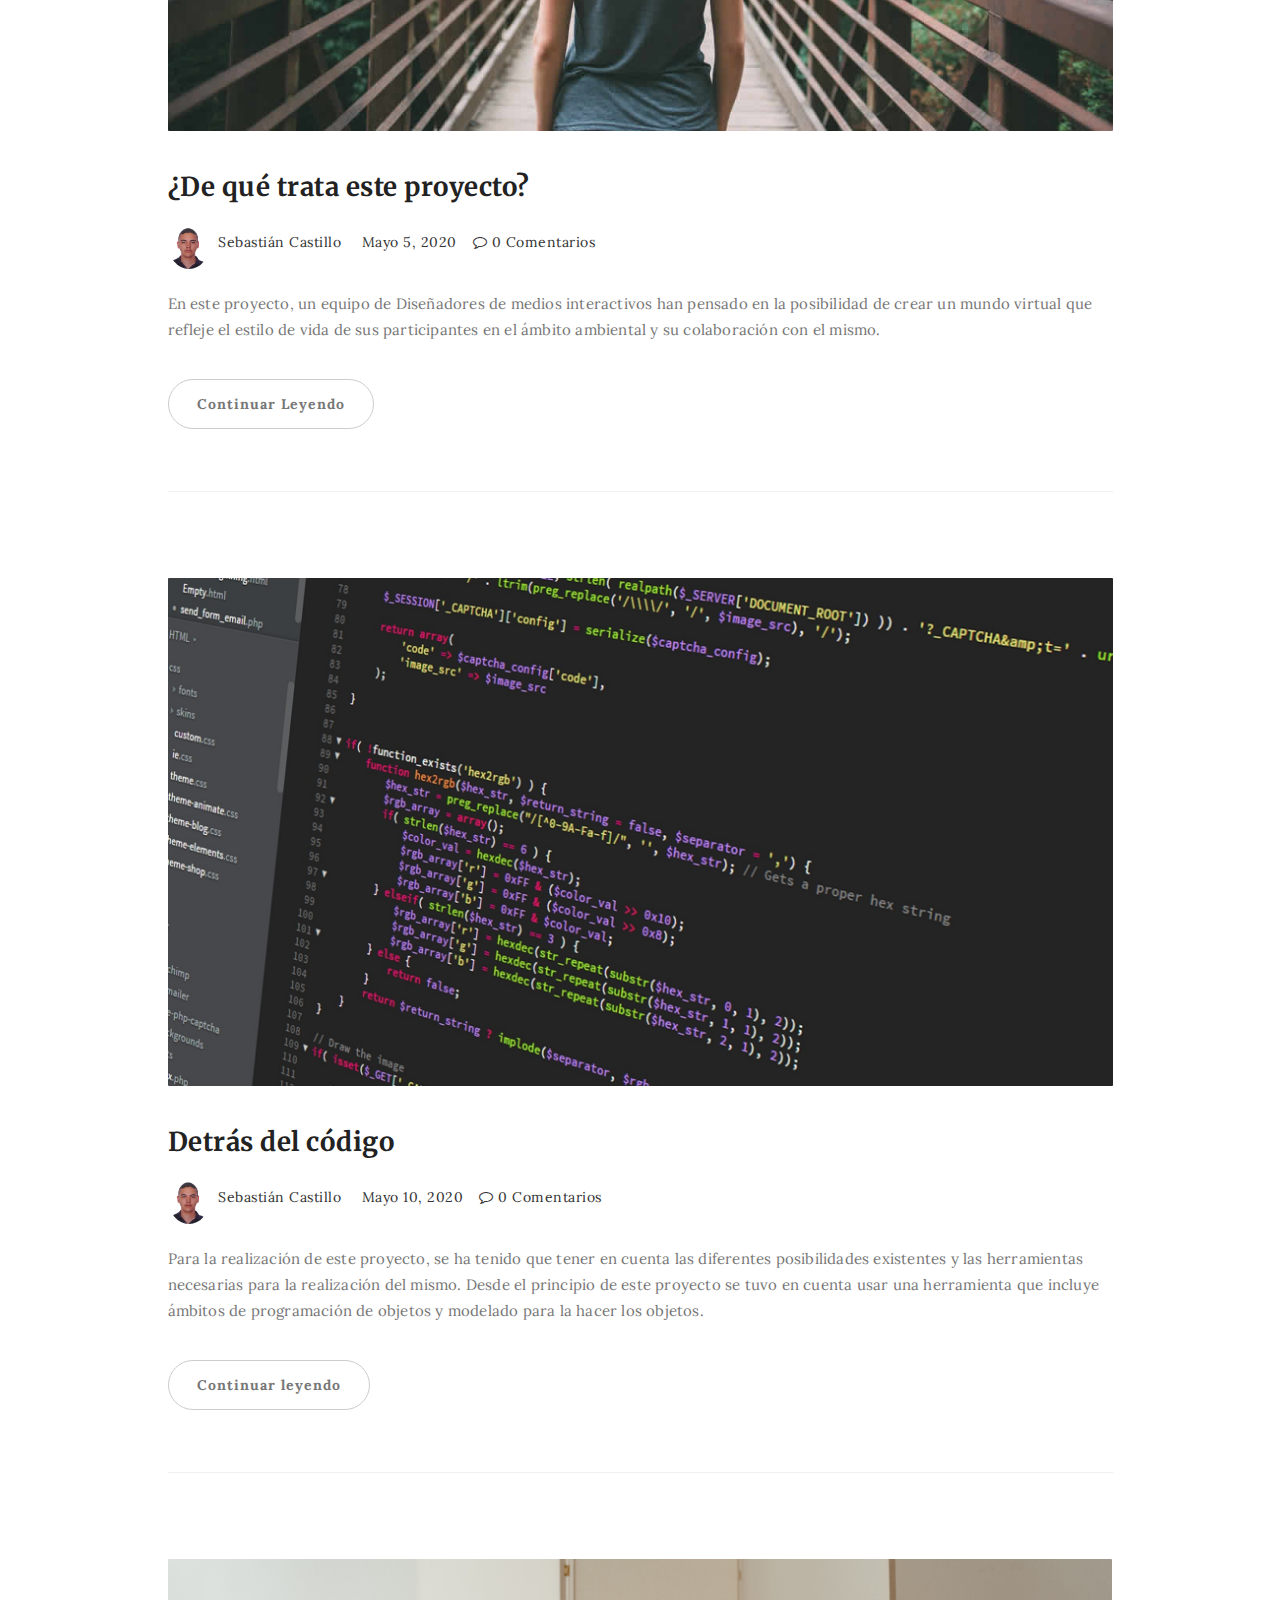
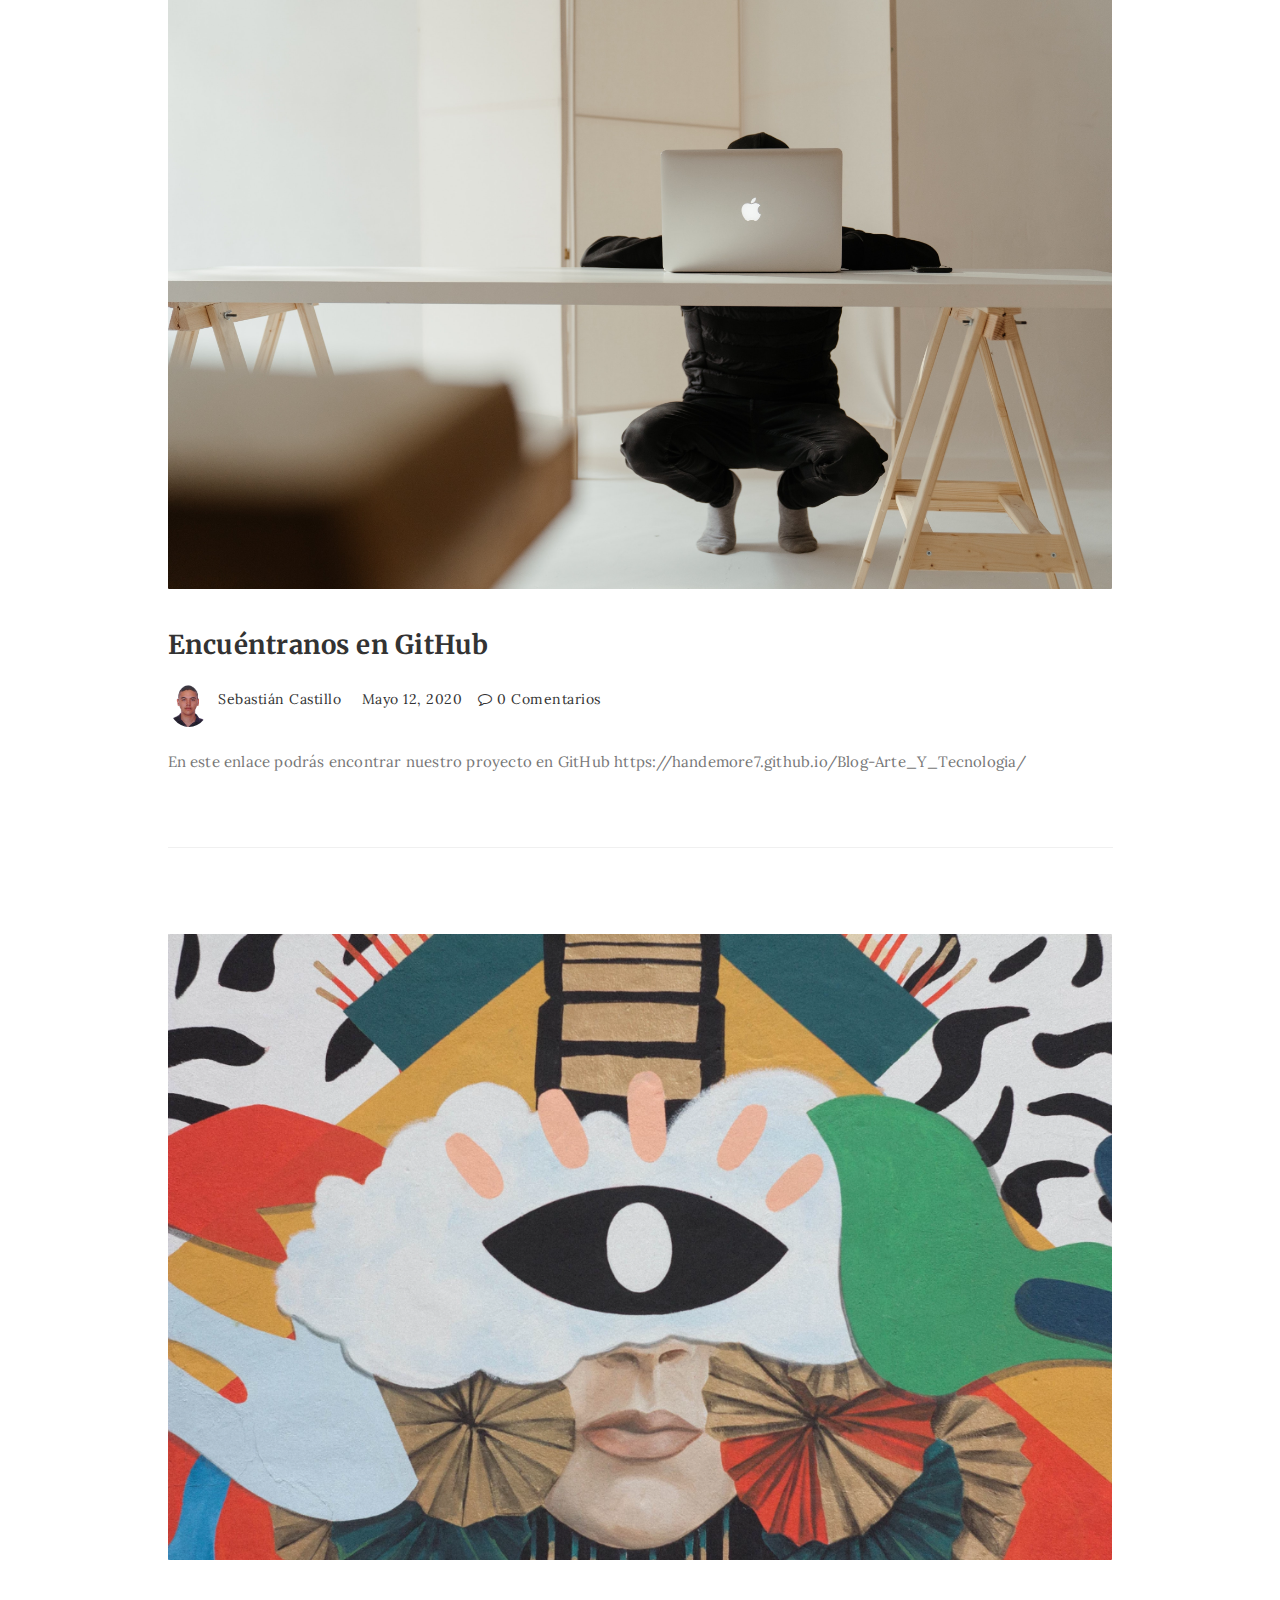
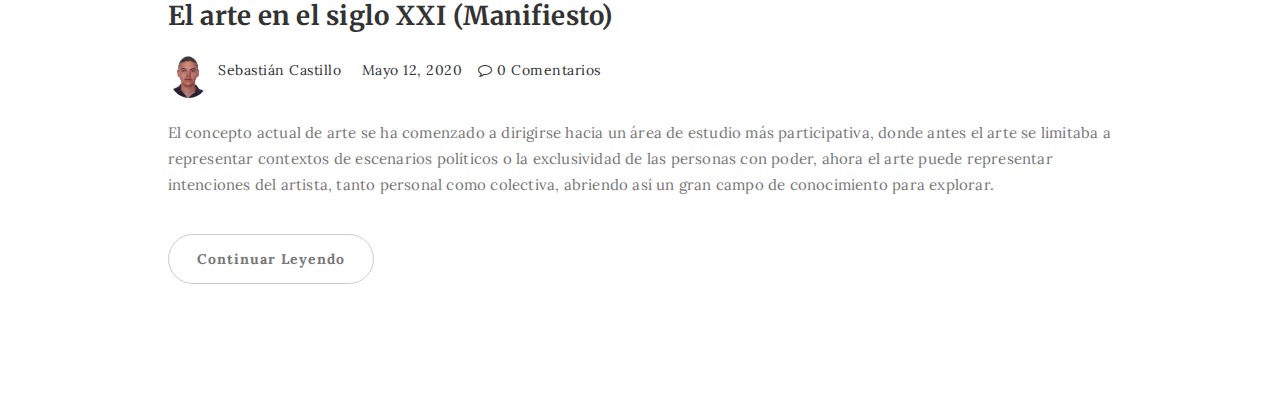
==== commit 68642ac2: "corrected path" ====
--- a/index.html
+++ b/index.html
@@ -80,7 +80,7 @@
                <div class="col-md-offset-1 col-md-10 col-sm-12">
                     <div class="blog-post-thumb">
                          <div class="blog-post-image">
-                              <a href="single-post3.html">
+                              <a href="single-post.html">
                                    <img src="images/blog-image1.jpg" class="img-responsive" alt="Blog Image">
                               </a>
                          </div>
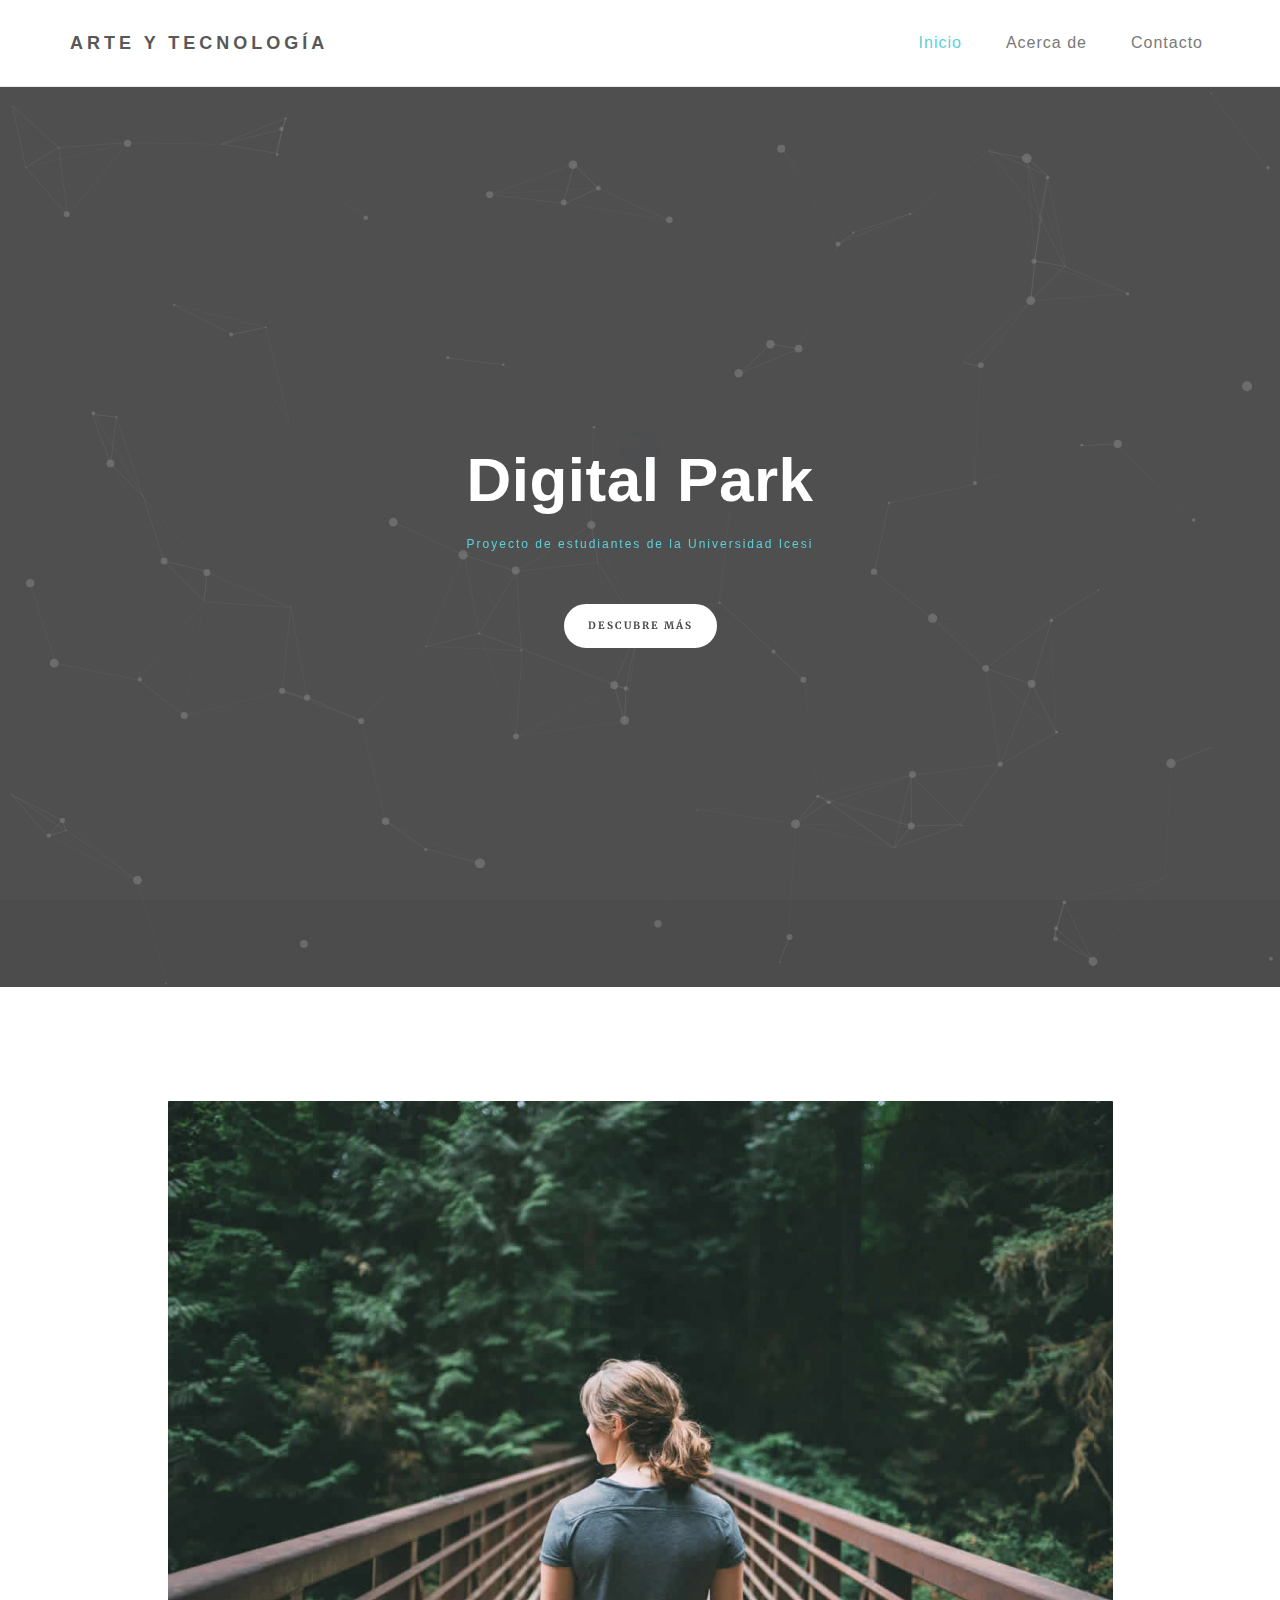
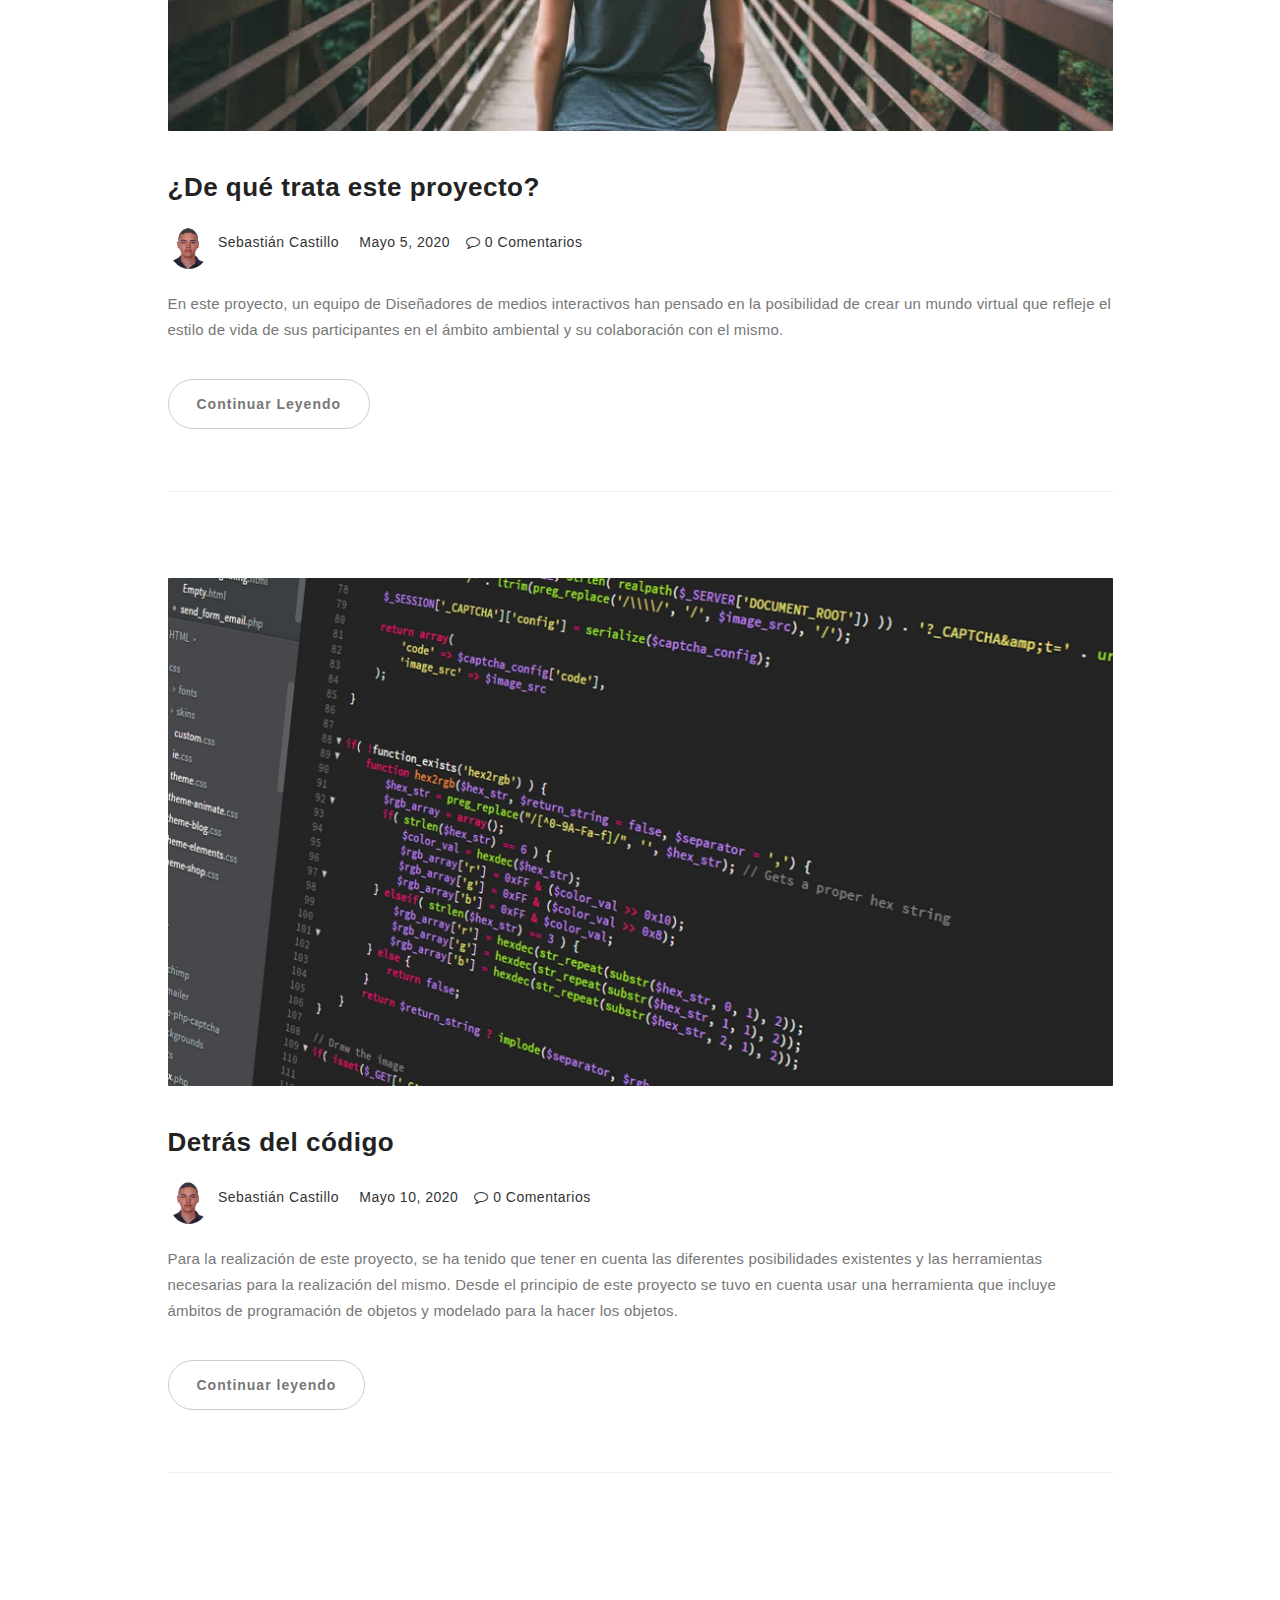
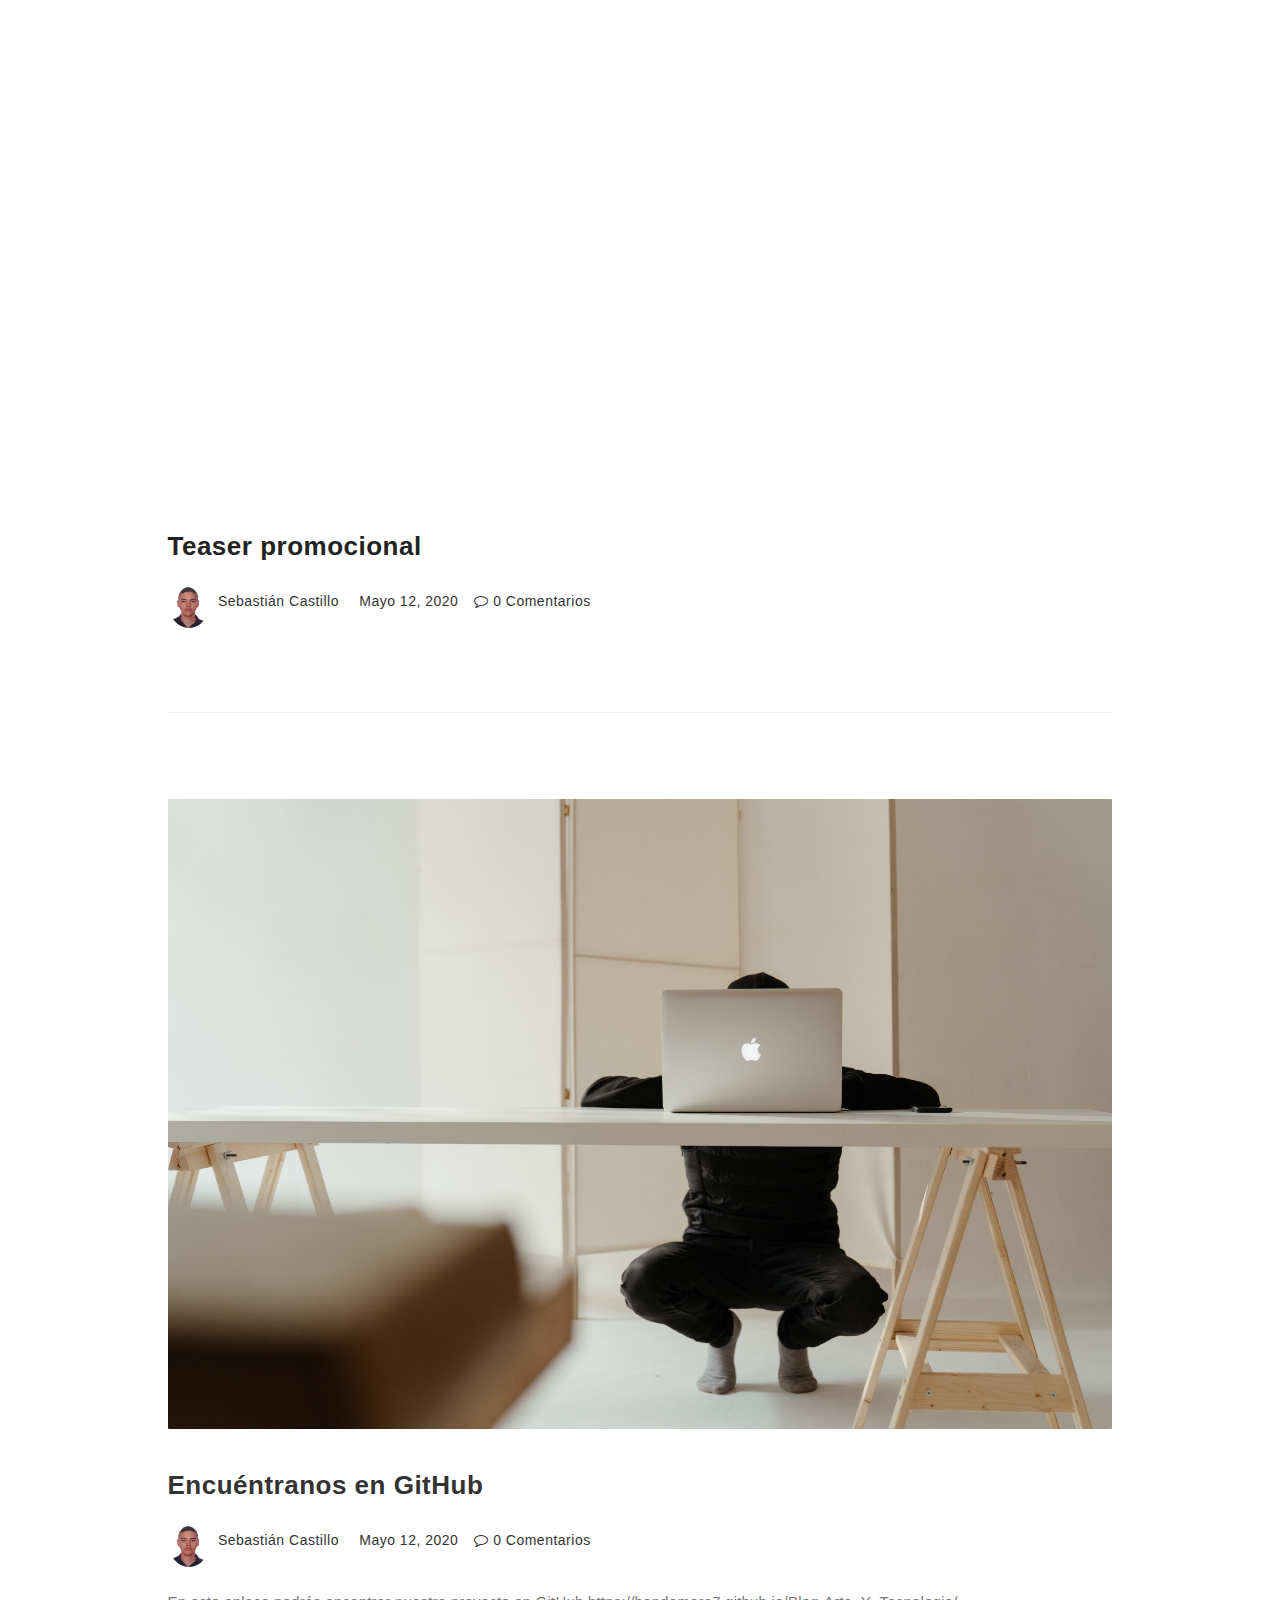
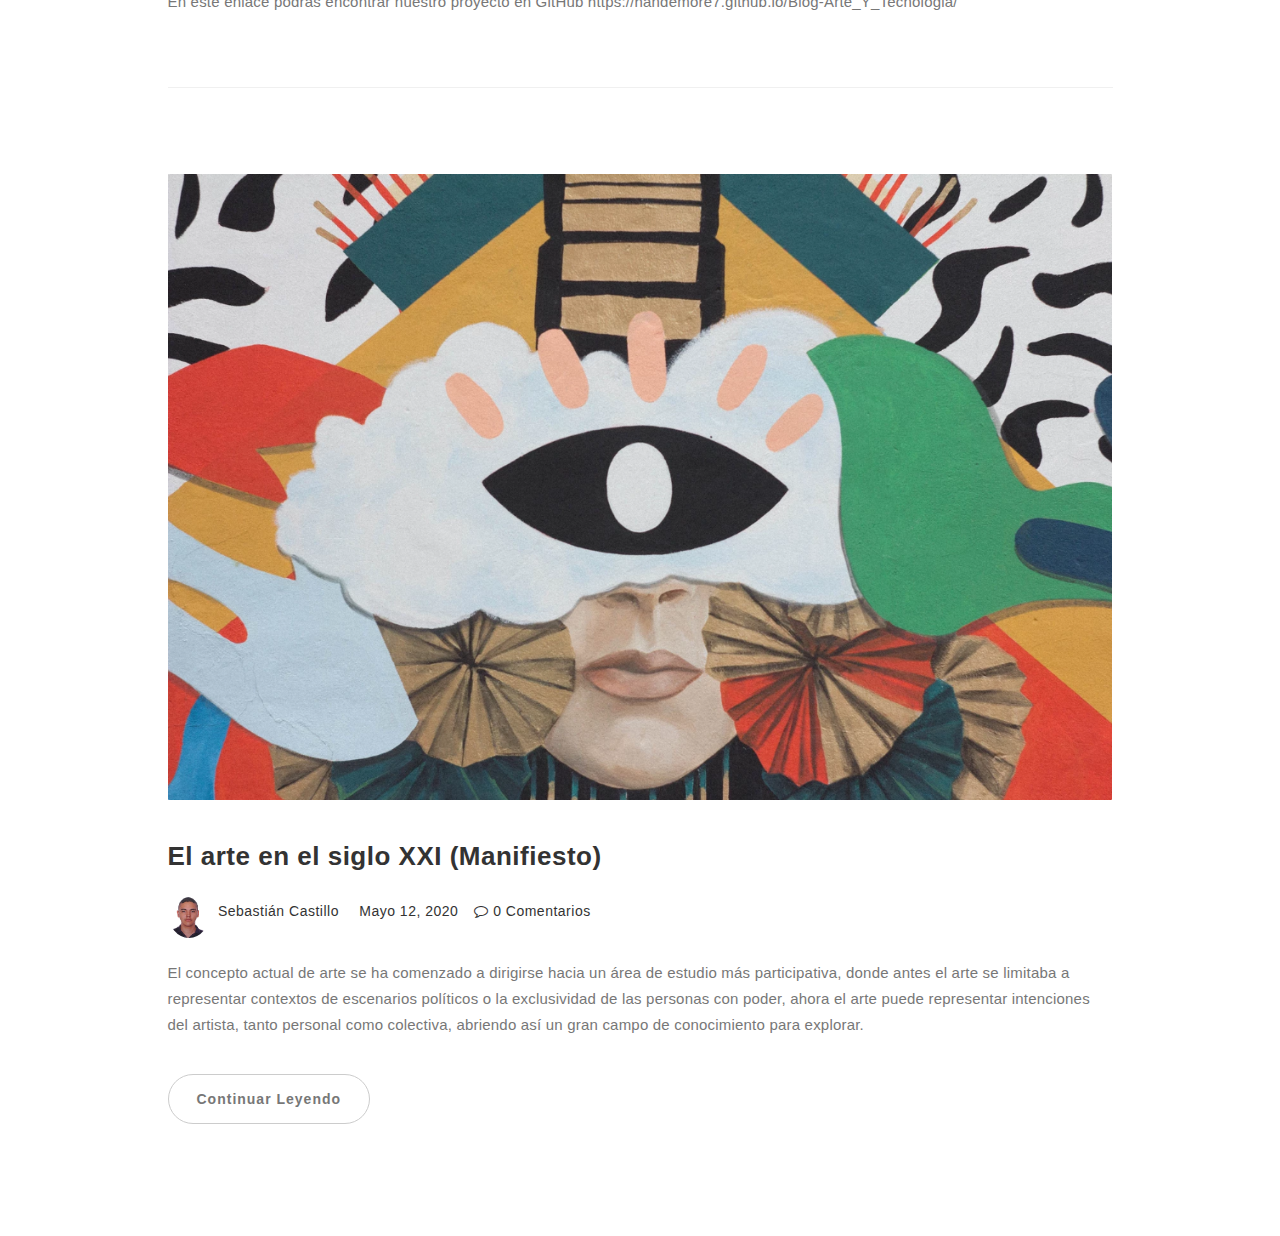
==== commit 52c118c6: "video" ====
--- a/index.html
+++ b/index.html
@@ -117,7 +117,24 @@
                               <a href="single-post2.html" class="btn btn-default">Continuar leyendo</a>
                          </div>
                     </div>
-
+                    
+                    <div class="blog-post-thumb">
+                         <div class="blog-post-video">
+                              <div class="embed-responsive embed-responsive-16by9">
+                                   <iframe class="embed-responsive-item" src="https://www.youtube.com/embed/9xSSgM2FJXE" allowfullscreen></iframe>
+                              </div>
+                         </div>
+                         <div class="blog-post-title">
+                              <h3><a href="#">Teaser promocional</a></h3>
+                         </div>
+                         <div class="blog-post-format">
+                              <span><a href="#"><img src="images/author-3.png" class="img-responsive img-circle"> Sebastián Castillo</a></span>
+                              <span><i class="fa fa-date"></i> Mayo 12, 2020</span>
+                              <span><a href="#"><i class="fa fa-comment-o"></i> 0 Comentarios</a></span>
+                         </div>
+                         
+                    </div>
+                    
                     <div class="blog-post-thumb">
                          <div class="blog-post-image">
                                    <img src="images/laptop.jpg" class="img-responsive" alt="Blog Image">
@@ -153,6 +170,7 @@
                               <a href="single-post.html" class="btn btn-default">Continuar Leyendo</a>
                          </div>
                     </div>
+
                </div>
 
           </div>
--- a/css/style.css
+++ b/css/style.css
@@ -8,7 +8,7 @@
 
 body {
 		background: #ffffff;
-    font-family: 'Lora', serif;
+    font-family: 'Montserrat', sans-serif;
     font-style: normal;
 		font-weight: 300;
     overflow-x: hidden;
@@ -20,7 +20,7 @@
 -----------------------------------------*/
 
 h1,h2,h3,h4,h5,h6 {
-  font-family: 'Merriweather', serif;
+  font-family: 'Montserrat', sans-serif;
   font-style: normal;
   font-weight: bold;
   letter-spacing: 0.5px;
@@ -151,7 +151,7 @@
 }
 
 .sk-spinner-wordpress.sk-spinner {
-  background-color: #bfba55;
+  background-color: #5AD0DA;
   width: 40px;
   height: 40px;
   border-radius: 40px;
@@ -203,7 +203,7 @@
 
 .navbar-default .navbar-brand {
   color: #555;
-  font-family: 'Merriweather', serif;
+  font-family: 'Montserrat', sans-serif;
   font-weight: bold;
   text-transform: uppercase;
   letter-spacing: 4px;
@@ -221,7 +221,7 @@
 }
 
 .navbar-default .navbar-nav > li a:hover {
-    color: #bfba55 !important;
+    color: #5AD0DA !important;
 }
 
 .navbar-default .navbar-nav > li > a:hover,
@@ -232,13 +232,13 @@
 
 .navbar-default .navbar-nav li a:hover,
  .navbar-default .navbar-nav .active > a {
-    color: #bfba55;
+    color: #5AD0DA;
   }
 
 .navbar-default .navbar-nav > .active > a,
 .navbar-default .navbar-nav > .active > a:hover,
 .navbar-default .navbar-nav > .active > a:focus {
-    color: #bfba55;
+    color: #5AD0DA;
     background-color: transparent;
 }
 
@@ -248,7 +248,7 @@
   }
 
 .navbar-default .navbar-toggle .icon-bar {
-    background: #bfba55;
+    background: #5AD0DA;
     border-color: transparent;
   }
 
@@ -309,7 +309,7 @@
 }
 
 #home h4 {
-  color: #bfba55;
+  color: #5AD0DA;
 }
 
 #home .btn {
@@ -431,7 +431,7 @@
 }
 
 #contact input[type="submit"] {
-  background: #bfba55;
+  background: #5AD0DA;
   border-radius: 100px;
   border: none;
   color: #ffffff;
@@ -479,7 +479,7 @@
 }
 
 .blog-post-title a:hover {
-  color: #bfba55;
+  color: #5AD0DA;
 }
 
 .blog-post-format {
@@ -516,7 +516,7 @@
 }
 
 .blog-post-des .btn:hover {
-  background: #bfba55;
+  background: #5AD0DA;
   border-color: transparent;
   color: #ffffff;
 }
@@ -590,7 +590,7 @@
 }
 
 .blog-comment-form input[type="submit"] {
-  background: #bfba55;
+  background: #5AD0DA;
   border-radius: 100px;
   border: none;
   color: #ffffff;
@@ -679,7 +679,7 @@
 }
 
 .go-top:hover {
-    background: #bfba55;
+    background: #5AD0DA;
     color: #ffffff;
 }
 
@@ -720,7 +720,7 @@
 
 .social-icon li a:hover {
     border-color: #bfba55;
-    color: #bfba55;
+    color: #5AD0DA;
     transform: scale(1.1);
 }
 
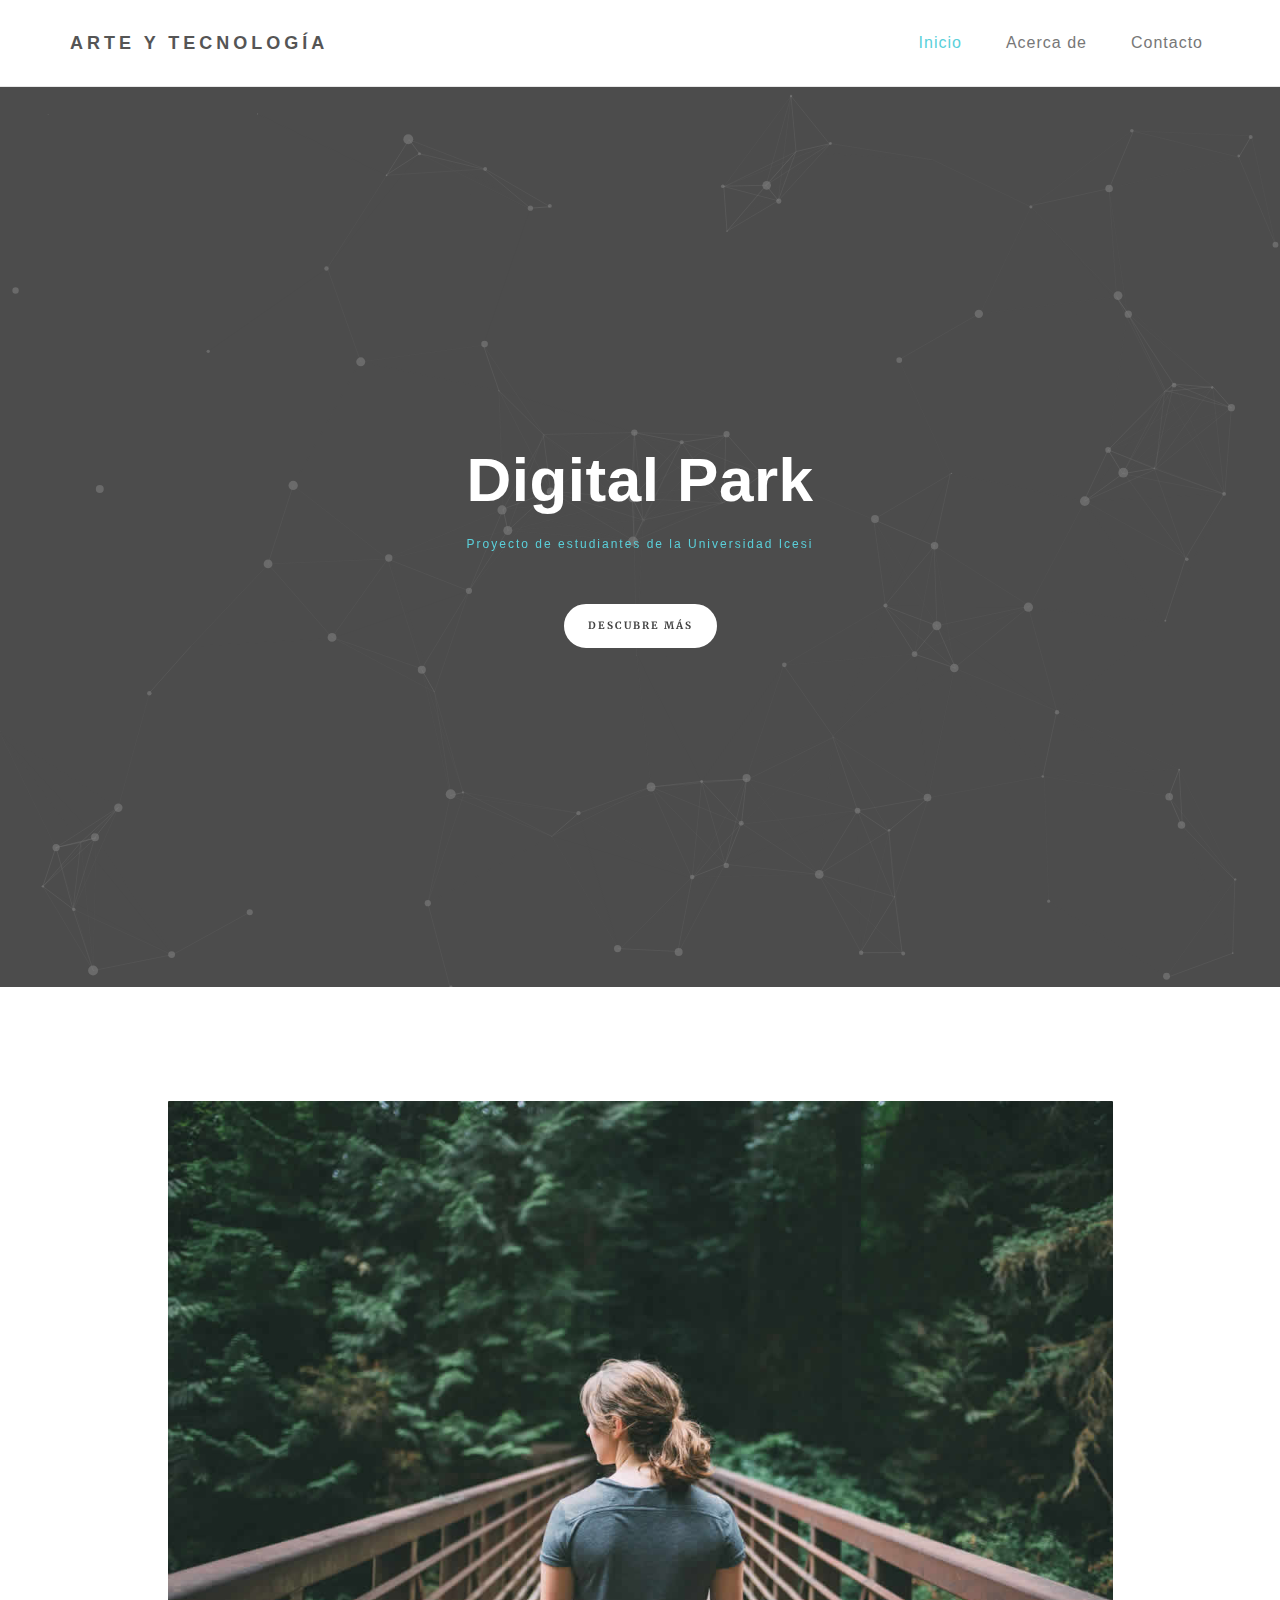
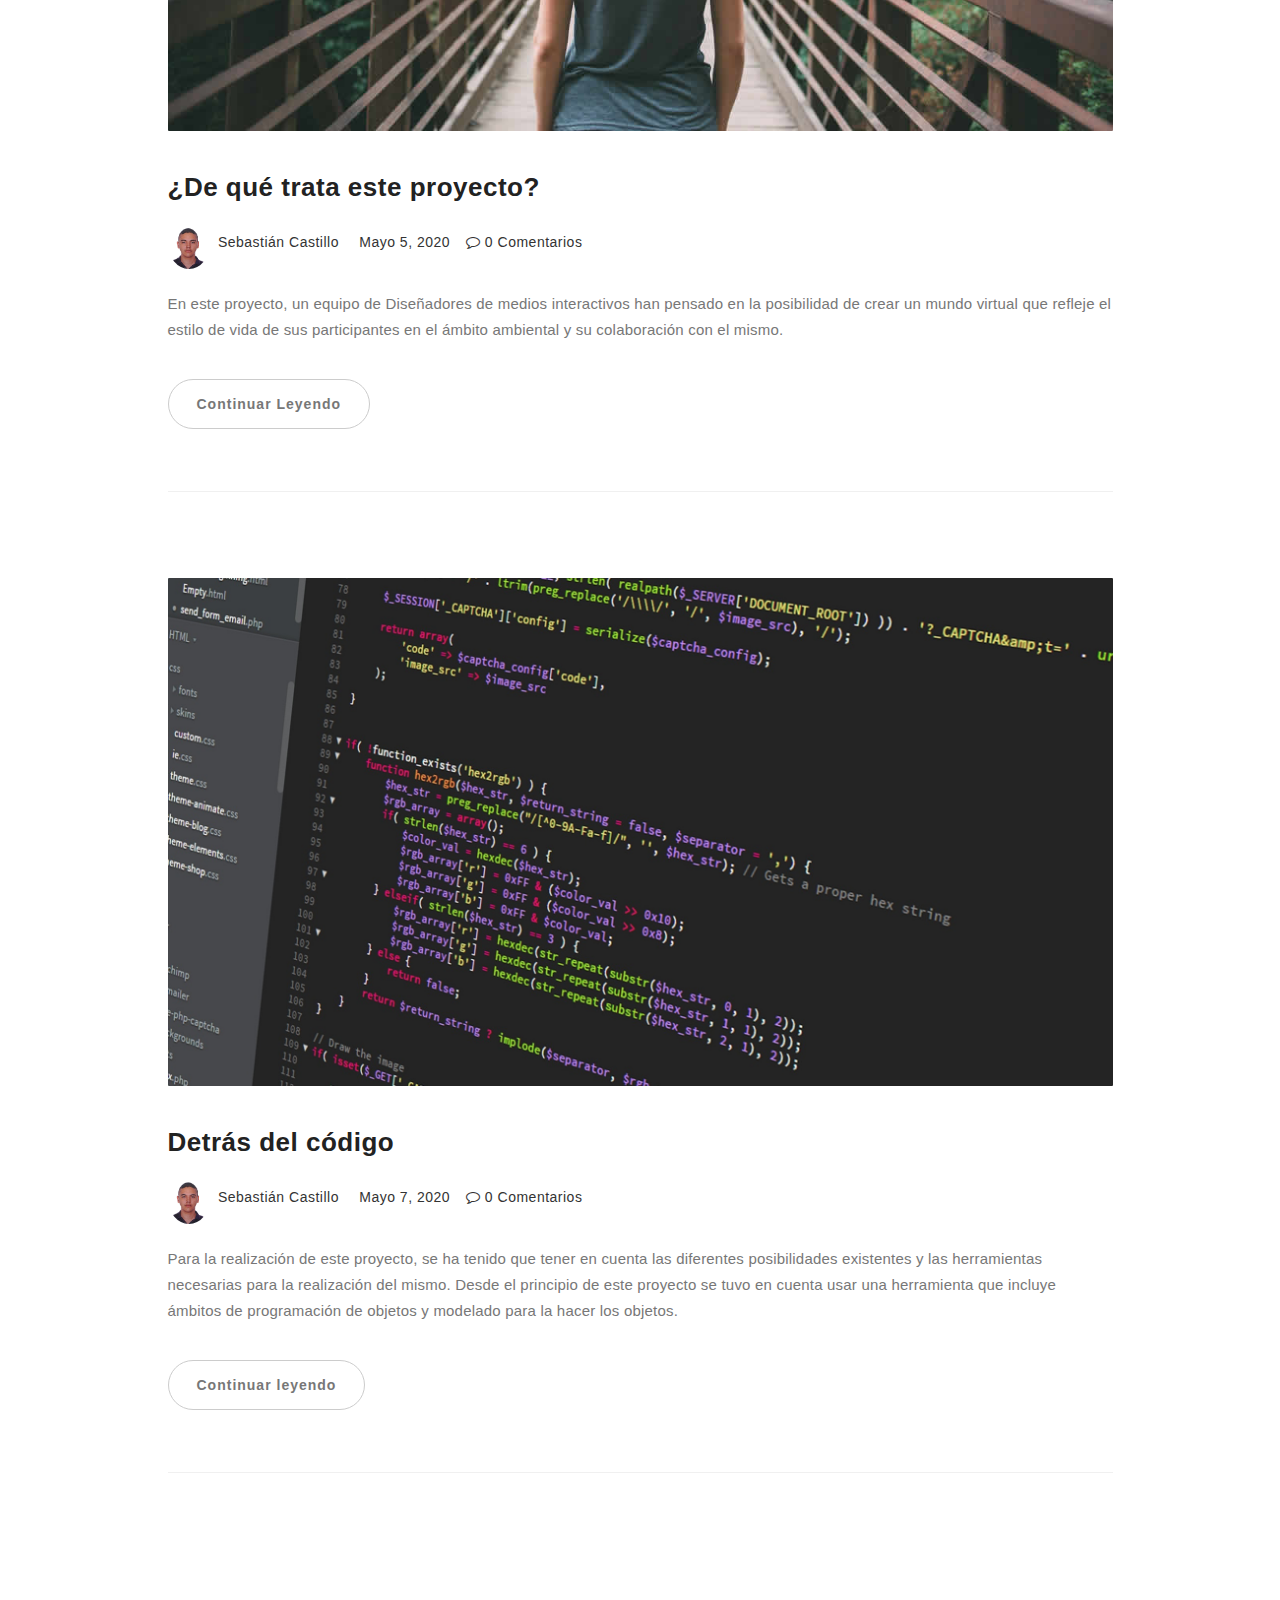
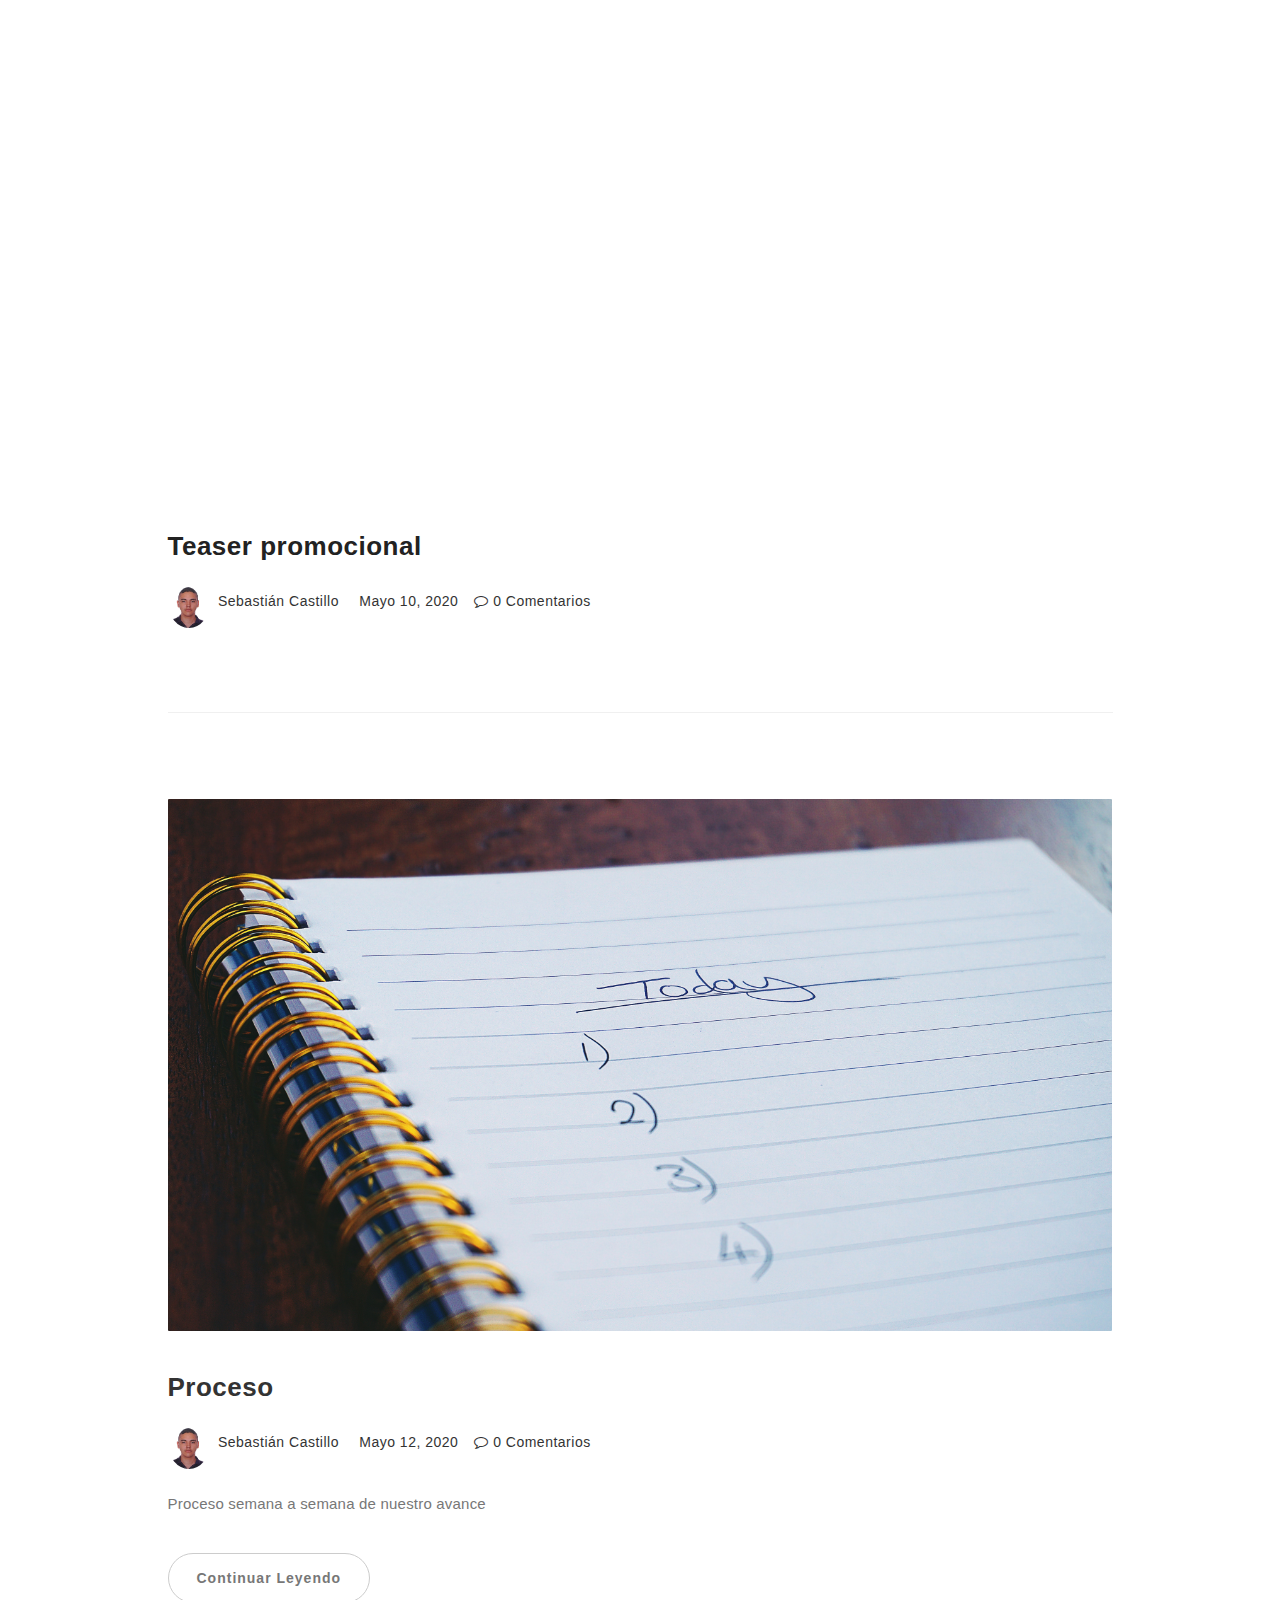
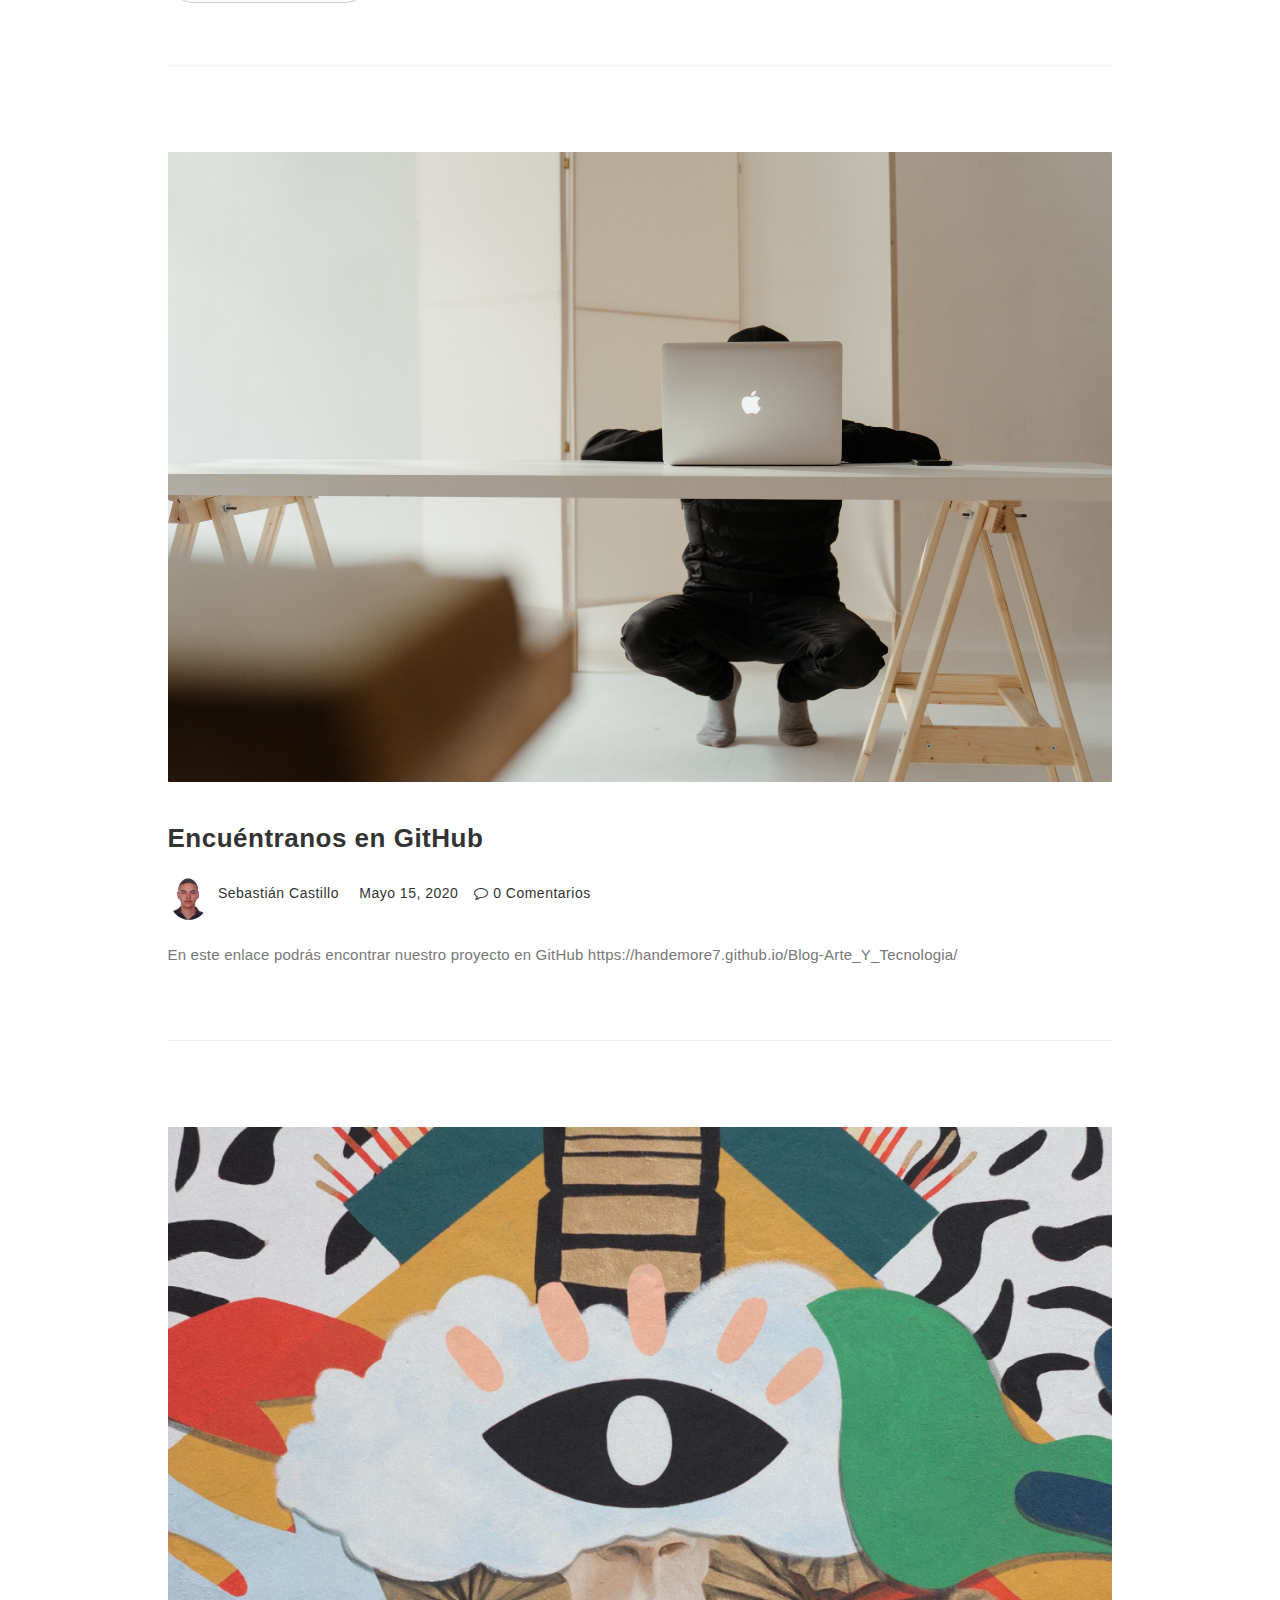
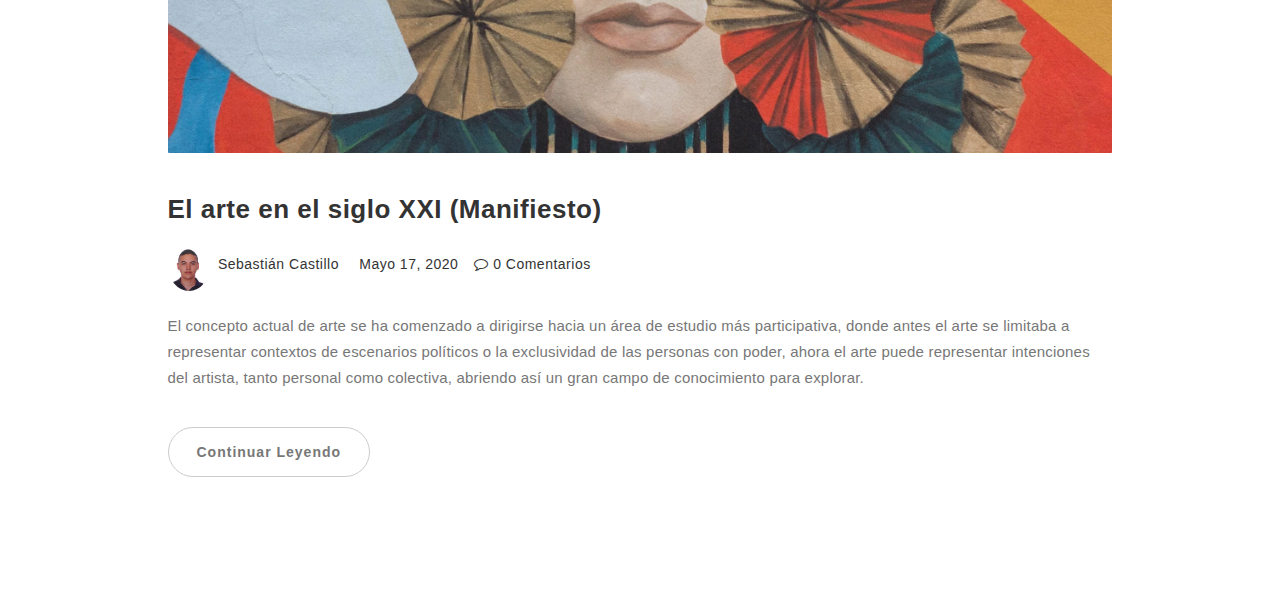
==== commit 9efe533a: "to do list" ====
--- a/index.html
+++ b/index.html
@@ -109,7 +109,7 @@
                          </div>
                          <div class="blog-post-format">
                               <span><a href="#"><img src="images/author-3.png" class="img-responsive img-circle"> Sebastián Castillo</a></span>
-                              <span><i class="fa fa-date"></i> Mayo 10, 2020</span>
+                              <span><i class="fa fa-date"></i> Mayo 7, 2020</span>
                               <span><a href="#"><i class="fa fa-comment-o"></i> 0 Comentarios</a></span>
                          </div>
                          <div class="blog-post-des">
@@ -129,12 +129,31 @@
                          </div>
                          <div class="blog-post-format">
                               <span><a href="#"><img src="images/author-3.png" class="img-responsive img-circle"> Sebastián Castillo</a></span>
+                              <span><i class="fa fa-date"></i> Mayo 10, 2020</span>
+                              <span><a href="#"><i class="fa fa-comment-o"></i> 0 Comentarios</a></span>
+                         </div>
+                         
+                    </div>
+                    
+                    <div class="blog-post-thumb">
+                         <div class="blog-post-image">
+                              <a href="single-post.html">
+                                   <img src="images/notebook.jpg" class="img-responsive" alt="Blog Image"></a>
+                         </div>
+                         <div class="blog-post-title">
+                              <h3>Proceso</h3>
+                         </div>
+                         <div class="blog-post-format">
+                              <span><a href="#"><img src="images/author-3.png" class="img-responsive img-circle"> Sebastián Castillo</a></span>
                               <span><i class="fa fa-date"></i> Mayo 12, 2020</span>
                               <span><a href="#"><i class="fa fa-comment-o"></i> 0 Comentarios</a></span>
                          </div>
-                         
-                    </div>
-                    
+                         <div class="blog-post-des">
+                              <p>Proceso semana a semana de nuestro avance</p>
+                              <a href="single-post4.html" class="btn btn-default">Continuar Leyendo</a>
+                         </div>
+                    </div>
+
                     <div class="blog-post-thumb">
                          <div class="blog-post-image">
                                    <img src="images/laptop.jpg" class="img-responsive" alt="Blog Image">
@@ -144,7 +163,7 @@
                          </div>
                          <div class="blog-post-format">
                               <span><a href="#"><img src="images/author-3.png" class="img-responsive img-circle"> Sebastián Castillo</a></span>
-                              <span><i class="fa fa-date"></i> Mayo 12, 2020</span>
+                              <span><i class="fa fa-date"></i> Mayo 15, 2020</span>
                               <span><a href="#"><i class="fa fa-comment-o"></i> 0 Comentarios</a></span>
                          </div>
                          <div class="blog-post-des">
@@ -162,7 +181,7 @@
                          </div>
                          <div class="blog-post-format">
                               <span><a href="#"><img src="images/author-3.png" class="img-responsive img-circle"> Sebastián Castillo</a></span>
-                              <span><i class="fa fa-date"></i> Mayo 12, 2020</span>
+                              <span><i class="fa fa-date"></i> Mayo 17, 2020</span>
                               <span><a href="#"><i class="fa fa-comment-o"></i> 0 Comentarios</a></span>
                          </div>
                          <div class="blog-post-des">
--- a/css/style.css
+++ b/css/style.css
@@ -290,6 +290,10 @@
 
 .main-single-post {
   background: url('../images/blogimg.png') no-repeat;
+}
+
+.main-single-post4 {
+  background: url('../images/notebook.jpg') no-repeat;
 }
 
 .main-gallery {
